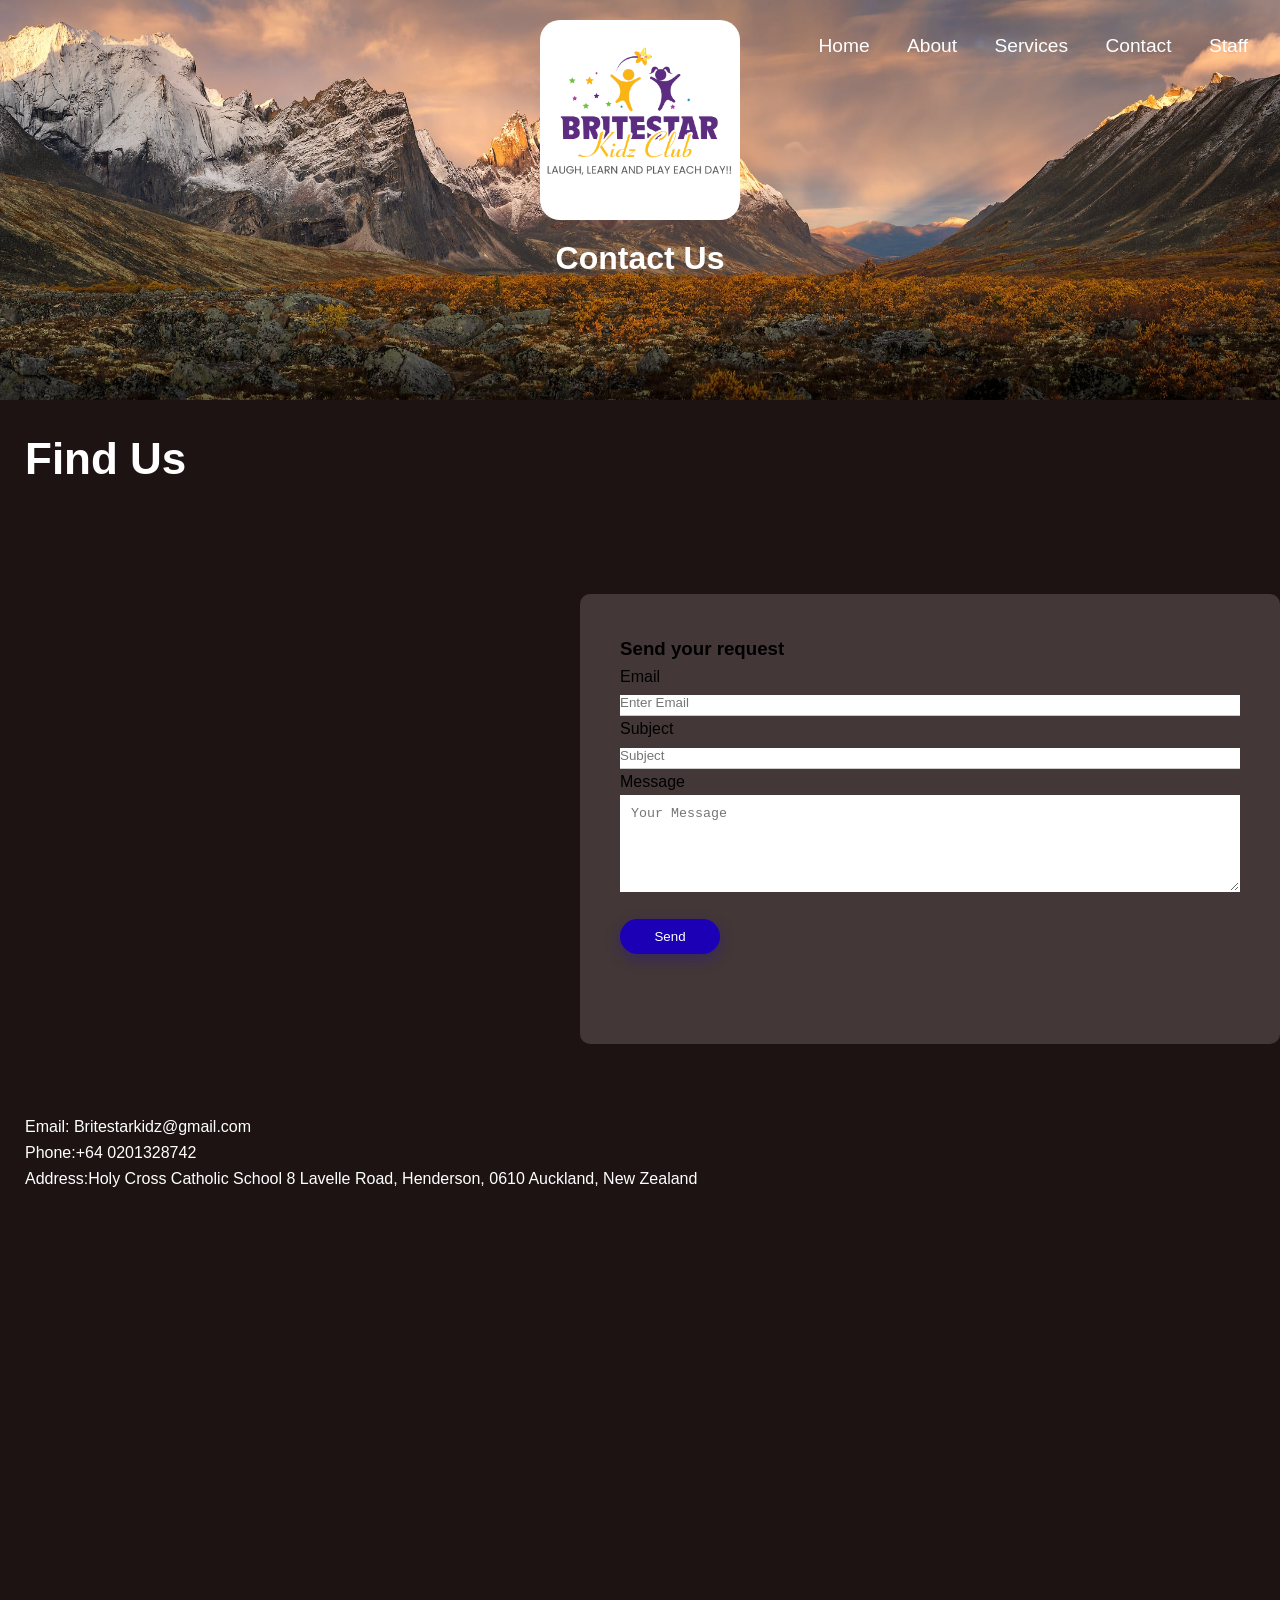
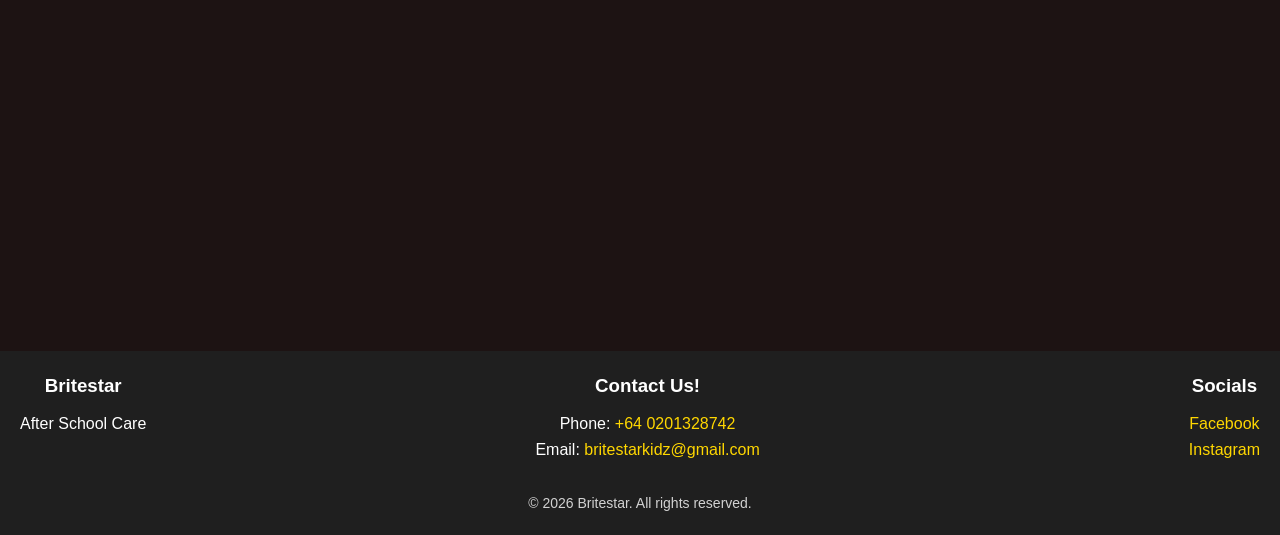
==== Contact.html @ 0b2d0203 "moved contact us H1 slightly down" ====
<!DOCTYPE html>
<html lang="en">
<head>
    <meta charset="UTF-8">
    <meta name="viewport" content="width=device-width, initial-scale=1.0">
    <title>Britestar  Contact</title>
    <link rel="stylesheet" href="style.css"> 



    <style>
        * {
            margin: 0;
            padding: 0;
            box-sizing: border-box;
        }

        body {
            background-color: #1d1313;
            font-family: Arial, sans-serif;
            line-height: 1.6;
        }

        
        .top-banner {
            position: absolute;
            top: 0;
            left: 50%;
            transform: translateX(-50%);
            width: 100%;
            height: 400px;
            z-index: -1;
        }
        
        header {
            color: white;
            padding: 1rem 2rem;
            display: flex;
            justify-content: space-between;
            align-items: center;
        }

        nav a {
            color: white;
            text-decoration: none;
            margin-left: 2rem;
        }

        nav a:hover {
            color: #ffd700;
        }

    
        /*contact us box*/
        .contact-page {
            padding: 80px 10%;
            color: white;
        }

        .contact-container {
            display: flex;
            justify-content: right;
            align-items: flex-start;
            gap: 60px;
        }

        .contact-box {

            background: #443737;
            padding: 40px;
            border-radius: 10px;
            width: 700px;
            position: relative;
            z-index: 5;
            height: 450px;
        }
        input{
            width: 100%;
            border: none;
            border-bottom: 1px solid #ccc;
            padding-bottom: 5px;
        }
        
        textarea{
        width: 100%;
        border: 1px solid #ffffff;
        outline: none;
        padding: 10px;
        box-sizing: border-box;
        }
        button{
        background: #1c00b5;
        width: 100px;
        border: none;
        outline: none;
        color: #fff;
        height: 35px;
        border-radius: 30px;
        margin-top: 20px;
        box-shadow: 0px 5px 15px 0px rgba(28,0,181,0.3);
        }

        .input-row{

        justify-content: space-between;
        margin-bottom: 20px;
        }
        .input-row .input-group{
        flex-basis: 45%;

        }
        h1{
            margin-bottom: 320px;
        }

        .contact-info{
            margin-top: -550px;
            color: #fff;
            margin-left: 25px;
        }
@media (max-width: 768px) {
    .contact-container {
        flex-direction: column;
        align-items: center;
        gap: 30px;
    }

    .contact-box {
        bottom: 50px;
        width: 90%;
        max-width: 400px;
        height: auto;
        padding: 20px;
    }

    .Find-Us iframe {
        width: 90%;
        height: 300px;
        display: block;
        margin: 0 auto;
    }

    .contact-info {
        margin-top: 20px;
        margin-left: 20px;
        margin-right: 20px;
    }

    h1 {
        margin-bottom: 60px;
        text-align: center;
        font-size: 40px;
    }

    nav {
        display: flex;
        flex-wrap: wrap;
        justify-content: center;
        gap: 10px;
    }

    nav a {
        margin-left: 0;
    }

    .top-image {
        width: 140px;
    }

    .contact-page {
        padding: 40px 20px;
    }
}


    </style>
</head>

<body>



<header>
        <img src="epic-mountain-mural-wallpaper-photo-l.png" alt="Website banner image" class="top-banner">

        <div class="logo-box">
 <a href="index.html">
        <img src="birght star (2).png" alt="britestarlogo" class="top-image">
      </div>
        </a>

        <style>
            .top-image {
            position: absolute;
            top: 20px;
            left: 50%;
            transform: translateX(-50%);
            width: 200px;
            height: auto;
        }
        </style>

        <nav class="navContactService">
            <a href="index.html">Home</a>
            <a href="index.html#about">About</a>
            <a href="Services.html">Services</a>
            <a href="Contact.html">Contact</a>
            <a href="staff.html">Staff</a>
        </nav>

        
    </header>

    <div class="contact-page">

    <h1>Contact Us</h1>
    
    </div>

    <div class="contact-container">


        <div class="contact-box">
            <h3>Send your request</h3>
            <form action="https://formspree.io/f/xkovlnnp" method="POST">

                <label>Email</label>
                <input type="email" name="email" placeholder="Enter Email" required>

                <label>Subject</label>
                <input type="text" name="subject" placeholder="Subject" required>

                <label>Message</label>
                <textarea name="message" rows="5" placeholder="Your Message" required></textarea>

                <button type="submit">Send</button>
                <input type="hidden" name="_next" value="https://yoursite.com/thankyou.html">

            </form>
        </div>

    </div>
    </div>



</html>


<main>
    <div class="Find-Us">

<h1>Find Us</h1>
<iframe 
        src="https://www.google.com/maps/d/u/0/embed?mid=17HtssL-H8oHuExB5t6m7CvY-0NHnSOU&ehbc=2E312F&noprof=1"
        width="740" 
        height="550"
        style="border:0; border-radius: 12px;">
    </iframe>
    
    </div>
    
    <div class="contact-info">
        <p>Email: Britestarkidz@gmail.com</p>
        <p>Phone:+64 0201328742</p>
        <p>Address:Holy Cross Catholic School 8 Lavelle Road, Henderson, 0610 Auckland, New Zealand </p>
    </div>

    
    
</main>

<footer class="site-footer">
  <div class="footer-inner">
    <div class="footer-block">
      <h3>Britestar</h3>
      <p>After School Care</p>
    </div>

    <div class="footer-block">
      <h3>Contact Us!</h3>
      <p>Phone: <a href="tel:+64210000000">+64 0201328742</a></p>
      <p>Email: <a href="mailto:britestarkidz@gmail.com">britestarkidz@gmail.com</a></p>
    </div>

    <div class="footer-block">
      <h3>Socials</h3>
      <a href="https://facebook.com" target="_blank">Facebook</a><br>
      <a href="https://www.instagram.com/instagram/" target="_blank">Instagram</a>
    </div>
  </div>

  <p class="footer-bottom">© 2026 Britestar. All rights reserved.</p>
</footer>

</body>
---- style.css ----
.cta {
  text-align: center;   
  margin: 30px 0;
}




.btn {
  display: inline-block; 
  position: relative;
  top: -90px;
  padding: 10px 20px;
  background-color: #9800f0;
  color: #fff;
  text-decoration: none;
  border-radius: 4px;
}

.btn:hover {
  background-color: #179bd8;
  cursor: pointer;
}

.about-panel {
  background: #443737;
  border-radius: 18px;
  padding: 70px 60px;
  margin: 60px auto;
}

.about-inner {
  max-width: 1100px;
  margin: 0 auto;
  display: grid;
  grid-template-columns: 1fr 1.2fr;
  gap: 60px;
  align-items: start;
}

.about-left h2 {
  color: #ffffff;
  font-size: 44px;
  margin-bottom: 25px;
}

.about-lead {
  color: #ffffff;
  font-size: 22px;
  font-weight: 700;
  line-height: 1.5;
  margin-bottom: 22px;
}

.about-right p {
  color: #e6e6e6;
  font-size: 18px;
  line-height: 1.8;
  margin-bottom: 22px;
}


@media (max-width: 900px) {
  .about-panel {
    padding: 40px 22px;
  }

  .about-inner {
    grid-template-columns: 1fr;
    gap: 25px;
  }

  .about-left h2 {
    font-size: 34px;
  }

  .about-lead {
    font-size: 18px;
  }
}


.footer {
     display: inline-block; 
  position: relative;
  top: 1800px;
}

.testimonial-section {
  padding: 90px 20px 60px;;
}

.testimonial-wrap {
  max-width: 1200px;
  margin: 0 auto;
  position: relative;
  min-height: 420px; 
}

.testimonial-card {
  width: 65%;
  background: #1f1f1f;
  color: #ffffff;
  padding: 50px 60px;
  border-radius: 18px;
  box-shadow: 0 12px 30px rgba(255, 255, 255, 0.1);
}

.testimonial-card .quote {
  font-size: 18px;
  line-height: 1.8;
  text-align: center;
}

.quote-name {
  margin-top: 22px;
  text-align: center;
  font-weight: bold;
}

.quote-source {
  margin-top: 6px;
  text-align: center;
  opacity: 0.8;
  font-style: italic;
}

.testimonial-image {
  position: absolute;
  right: 0;
  top: 50%;
  transform: translateY(-50%);
  width: 36%;
  border-radius: 18px;
  overflow: hidden;
  box-shadow: 0 12px 30px rgba(0,0,0,0.25);
}

.testimonial-image img {
  width: 100%;
  height: 280px;
  object-fit: cover;
  object-position: center;
  display: block;
}


@media (max-width: 900px) {
  .testimonial-wrap {
    min-height: auto;
  }

  .testimonial-card {
    width: 100%;
    padding: 30px 22px;
  }

  .testimonial-image {
    position: static;
    transform: none;
    width: 100%;
    margin-top: 18px;
  }

  .testimonial-image img {
    height: 240px;
  }
}

.Reviews {
  color: #ffffff;
  font-size: 22px;
  margin-top: 10px; 
  top: 100px;
  position: relative;
  margin-bottom: 10px; 
  text-align: center; 
}



.site-footer {
  background: #1f1f1f;
  color: #fff;
  padding: 20px 20px;
  margin-top: 60px; 
  text-align: center;
  top : 700px;
  position: relative;
}

.footer-inner {
  max-width: 1700px;
  margin: 0 auto;
  display: flex;
  gap: 40px;
  justify-content: space-between;
  flex-wrap: wrap; 
  text-align: center;
}

.footer-block h3 {
  margin-bottom: 10px;
}

.site-footer a {
  color: #ffd700;
  text-decoration: none;
}

.site-footer a:hover {
  text-decoration: underline;
}

.footer-bottom {
  text-align: center;
  margin-top: 30px;
  opacity: 0.8;
  font-size: 14px;
}

.footer-block:nth-child(2) {
  margin-left: -40px; 
}


.Services-panel {
  background: #443737;
  border-radius: 40px;
  padding: 70px 60px;
  margin: 60px auto;
  height: 500px;
  top: 200px;
  min-height: 400px;
  position: relative;
  text-align: center; 
}

.Services {
  color: #ffffff;
  font-size: 22px;
  margin-top: 0; 
  margin-bottom: 20px; 
  position: static; 
}

.Services text
  {
    font-size: 18px;
    color: #fff;
    line-height: 1.8;
    text-align: center;
  }

.space-for-contact {
  height: 500px; 
}

.contact-page {
  color: #ffffff;
  top : 90px;
  position: relative;
  text-align: center;
}


nav {
    top: -20px;
    position: relative;
    font-size: larger;
}

.navContactService {
    top: 15px;
    position: relative;
    font-size: larger;
}

.Find-Us {
    color: #ffffff;
    font-size: 22px;
    text-align: left;
    position: relative;
    top: -600px;
    margin-left: 25px; 
}

.Find-Us h1 {
    margin-bottom: 10px; 
    text-align: left;
    margin-top: -20px;  
}

.services-button {
    text-align: center;
    margin-top: 50px;
    top : 160px;
    position: relative;
}

.services-text-box {
    background: #443737;
    border-radius: 40px;
    padding: 50px 50px;
    width: 65%;
    color: #ffffff;
    font-size: 22px;
    margin: 60px auto;
    height: 350px;
    bottom: 490px;
    right: 250px;
    min-height: 450px;
    position: relative;
    text-align: center; 
}

.services-text-box2 {
    background: #443737;
    border-radius: 40px;
    padding: 50px 50px;
    width: 65%;
    color: #ffffff;
    font-size: 22px;
    margin: 60px auto;
    height: 350px;
    bottom: 350px;
    left: 250px;
    min-height: 550px;
    position: relative;
    text-align: center; 
}

.services-text-box3 {
    background: #443737;
    border-radius: 40px;
    padding: 50px 50px;
    width: 65%;
    color: #ffffff;
    font-size: 22px;
    margin: 60px auto;
    height: 350px;
    bottom: 250px;
    right: 250px;
    min-height: 50px;
    position: relative;
    text-align: center; 
}

.contacthead
{
    top: 200px;
    position: relative;
    text-align: center;
    color: #ffffff;
}

.top-banner
{
    
}

.logo-box {
  position: absolute;
  top: 20px;         
  left: 50%;
  transform: translateX(-50%);
  background-color: rgb(255, 255, 255);
  padding: 100px;
  border-radius: 20px;
  z-index: 1;        
}




.premium-carousel {
  position: relative;
  width: 100%;
  max-width: 1100px;
  height: 420px;
  margin: 0 auto;
  overflow: hidden;
  border-radius: 18px;
  background: #000;
}

.carousel-slide {
  position: absolute;
  inset: 0;
  opacity: 0;
  transition: opacity 0.9s ease-in-out;
}

.carousel-slide.active {
  opacity: 1;
  z-index: 1;
}

.carousel-slide img {
  width: 100%;
  height: 100%;
  object-fit: cover;
}

.carousel-btn {
  position: absolute;
  top: 50%;
  transform: translateY(-50%);
  z-index: 3;
  border: none;
  background: rgba(0, 0, 0, 0.45);
  color: white;
  font-size: 32px;
  width: 48px;
  height: 48px;
  border-radius: 50%;
  cursor: pointer;
}

.carousel-btn:hover {
  background: rgba(0, 0, 0, 0.75);
}

.carousel-btn.prev {
  left: 18px;
}

.carousel-btn.next {
  right: 18px;
}

.carousel-dots {
  position: absolute;
  bottom: 18px;
  left: 50%;
  transform: translateX(-50%);
  z-index: 3;
  display: flex;
  gap: 10px;
}

.dot {
  width: 12px;
  height: 12px;
  background: rgba(255, 255, 255, 0.55);
  border-radius: 50%;
  cursor: pointer;
}

.dot.active {
  background: white;
}

/* Mobile */
@media (max-width: 768px) {
  .premium-carousel {
    height: 260px;
    border-radius: 0;
  }

  .carousel-btn {
    width: 38px;
    height: 38px;
    font-size: 24px;
  }

  .carousel-btn.prev {
    left: 10px;
  }

  .carousel-btn.next {
    right: 10px;
  }
}


/* =========================================================
   Mobile-friendly overrides (keeps desktop layout the same)
   ========================================================= */
@media (max-width: 768px) {

 
  html, body {
    width: 100%;
    overflow-x: hidden;
  }

 
  img {
    max-width: 100%;
    height: auto;
  }

  
  header {
    padding: 0.75rem 1rem !important;
    flex-direction: column !important;
    align-items: center !important;
    gap: 10px !important;
  }

  
  .top-banner {
    position: absolute !important;
    top: 0 !important;
    left: 50% !important;
    transform: translateX(-50%) !important;
    width: 100% !important;
    height: 240px !important;
    object-fit: cover !important;
    z-index: -1 !important;
  }

 
  .top-image {
    position: static !important;
    width: 150px !important;
    height: auto !important;
    margin: 6px auto 0 !important;
    display: block !important;
  }

  
  nav {
    position: static !important;
    top: auto !important;
    width: 100% !important;
    display: flex !important;
    flex-wrap: wrap !important;
    justify-content: center !important;
    gap: 16px !important;
    font-size: 16px !important;
    margin: 6px 0 0 !important;
    padding: 0 14px !important;
  }

  nav a {
    margin-left: 0 !important;
    padding: 0 !important;
    border: 0 !important;
    border-radius: 0 !important;
    background: transparent !important;
    text-decoration: none !important;
  }


  .hero {
    padding: 4rem 1rem !important;
  }

 

  
  .Find-Us {
    bottom: 0 !important;
    top: 0 !important;
    padding: 0 16px;
    text-align: left !important;
  }

  .Find-Us iframe {
    width: 100% !important;
    max-width: 740px;
    height: 320px !important;
    display: block;
  }

  .footer,
  .site-footer {
    position: static !important;
    top: auto !important;
  }

  .footer-inner {
    flex-direction: column !important;
    align-items: center !important;
    gap: 18px !important;
    text-align: center !important;
  }

  .footer-block {
    width: 100% !important;
    max-width: 520px;
  }

  .footer-block:nth-child(2) {
    margin-left: 0 !important;
  }


  .btn {
    top: 0 !important;
  }

  .services-button {
    top: 0 !important;
  }
}

@media (max-width: 480px) {
  .about-left h2 { font-size: 30px !important; }
  .about-lead { font-size: 16px !important; }

  .testimonial-section { padding: 60px 14px 40px !important; }
  .testimonial-card { padding: 26px 16px !important; }

  .Find-Us iframe { height: 260px !important; }
}
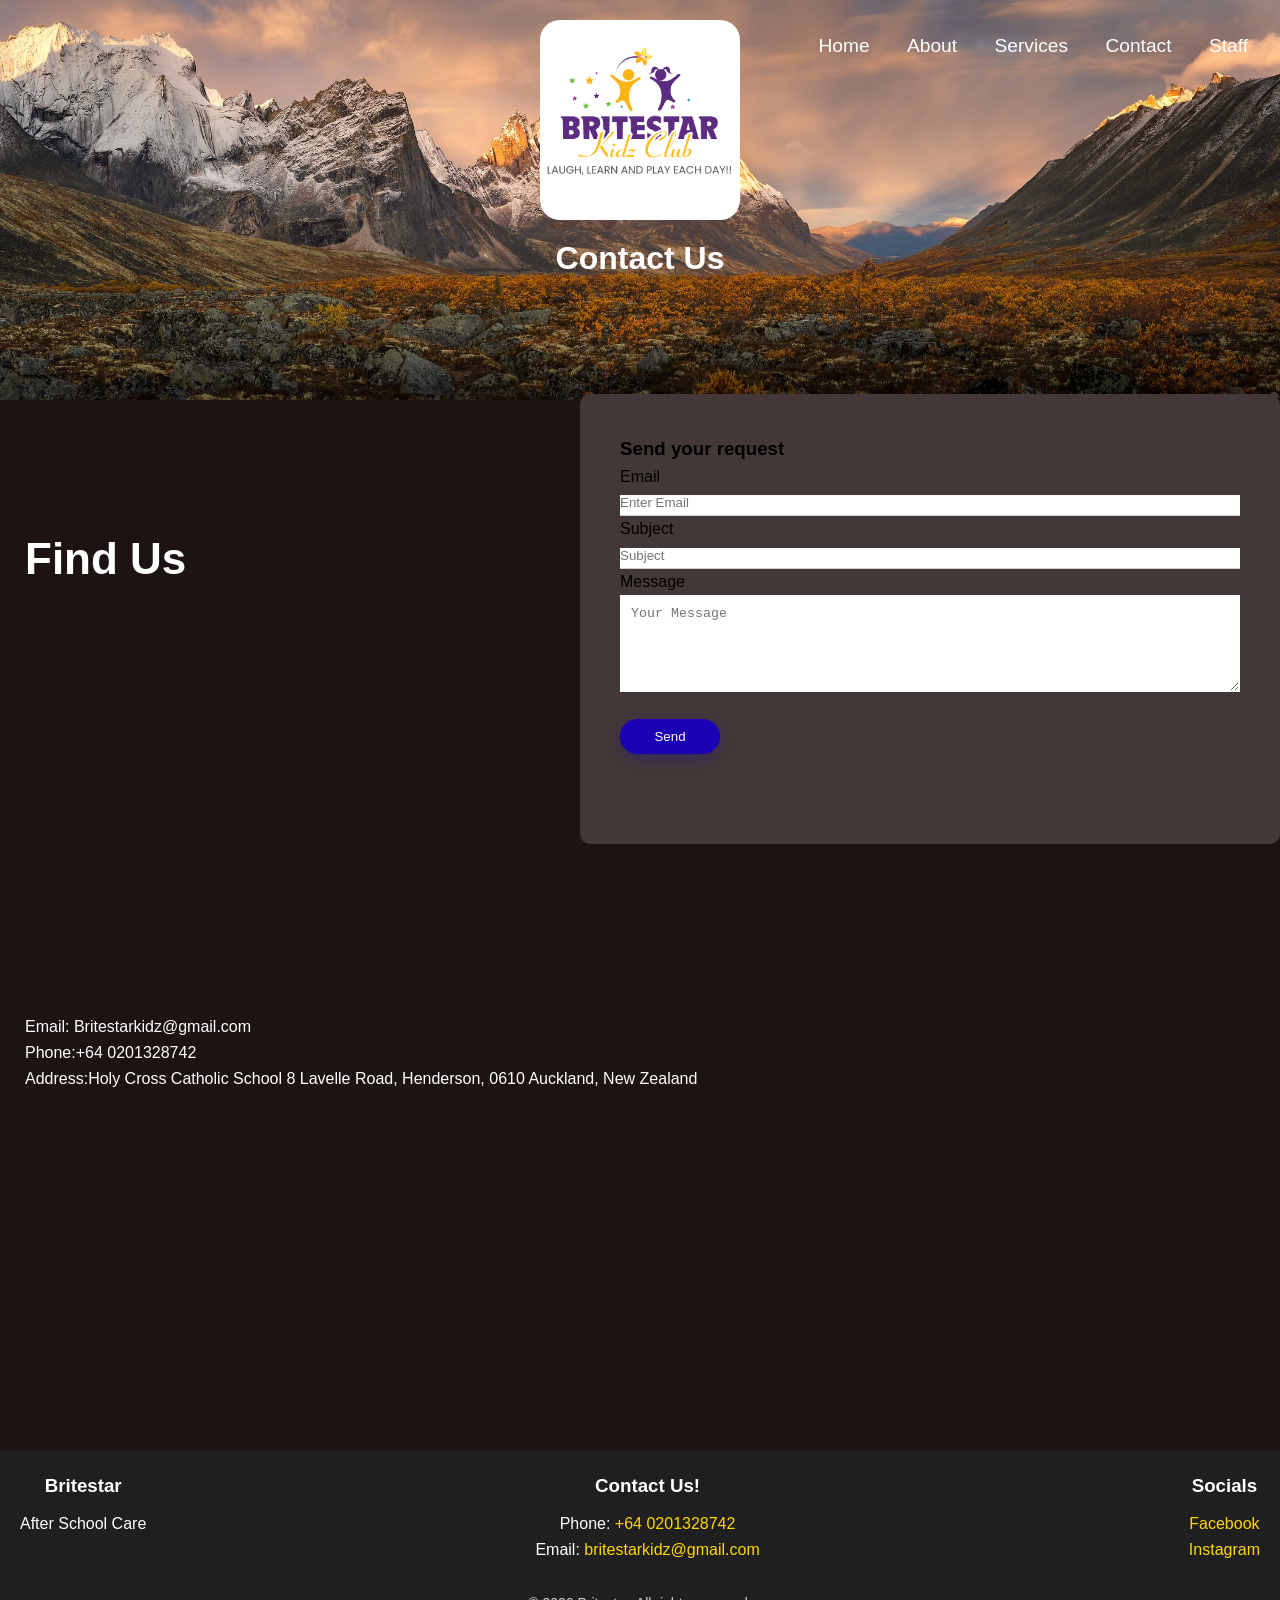
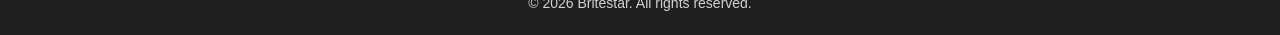
==== commit dc4070de: "ITS WORKING I THINK IDEC, ITS SOMEHWAT FUNCTIONAL IDEKAKDJ DPOJ PJIfoikdxzujhlikujfsdhiku" ====
--- a/Contact.html
+++ b/Contact.html
@@ -176,7 +176,8 @@
     </style>
 </head>
 
-<body>
+<body class="contact-page-body">
+
 
 
 
--- a/style.css
+++ b/style.css
@@ -607,3 +607,85 @@
   .Find-Us iframe { height: 260px !important; }
 }
 
+/* ============================
+   CONTACT PAGE SHORTENING FIX
+   ============================ */
+
+/* Reduce giant gap under Contact Us */
+.contact-page h1 {
+  margin-bottom: 120px !important; /* was 320px */
+}
+
+/* Reduce how far contact info is pulled upward */
+.contact-info {
+  margin-top: -250px !important; /* was -550px */
+}
+
+/* Reduce map height */
+.Find-Us iframe {
+  height: 350px !important; /* was 550px */
+}
+
+/* Reduce Find-Us upward pull */
+.Find-Us {
+  top: -300px !important; /* was -600px */
+}
+
+/* Reduce footer downward push */
+.site-footer1 {
+  top: 300px !important; /* was 700px */
+}
+
+
+/* ============================
+   CONTACT PAGE SHORTENING FIX
+   ============================ */
+
+.contact-page-body .contact-page h1 {
+  margin-bottom: 120px !important;
+}
+
+.contact-page-body .contact-info {
+  margin-top: -250px !important;
+}
+
+.contact-page-body .Find-Us iframe {
+  height: 350px !important;
+}
+
+.contact-page-body .Find-Us {
+  top: -300px !important;
+}
+
+.contact-page-body .site-footer {
+  top: 300px !important;
+}
+
+
+/* ============================
+   SERVICES PAGE SHORTENING FIX
+   ============================ */
+
+.services-page-body .space-for-contact {
+  height: 200px !important;
+}
+
+.services-page-body .services-text-box {
+  bottom: 60px !important;
+  height: 280px !important;
+}
+
+.services-page-body .services-text-box2 {
+  bottom: 75px !important;
+  height: 300px !important;
+}
+
+.services-page-body .services-text-box3 {
+  bottom: 85px !important;
+  height: 360px !important;
+}
+
+.services-page-body .Services-panel {
+  top: 80px !important;
+  height: 380px !important;
+}
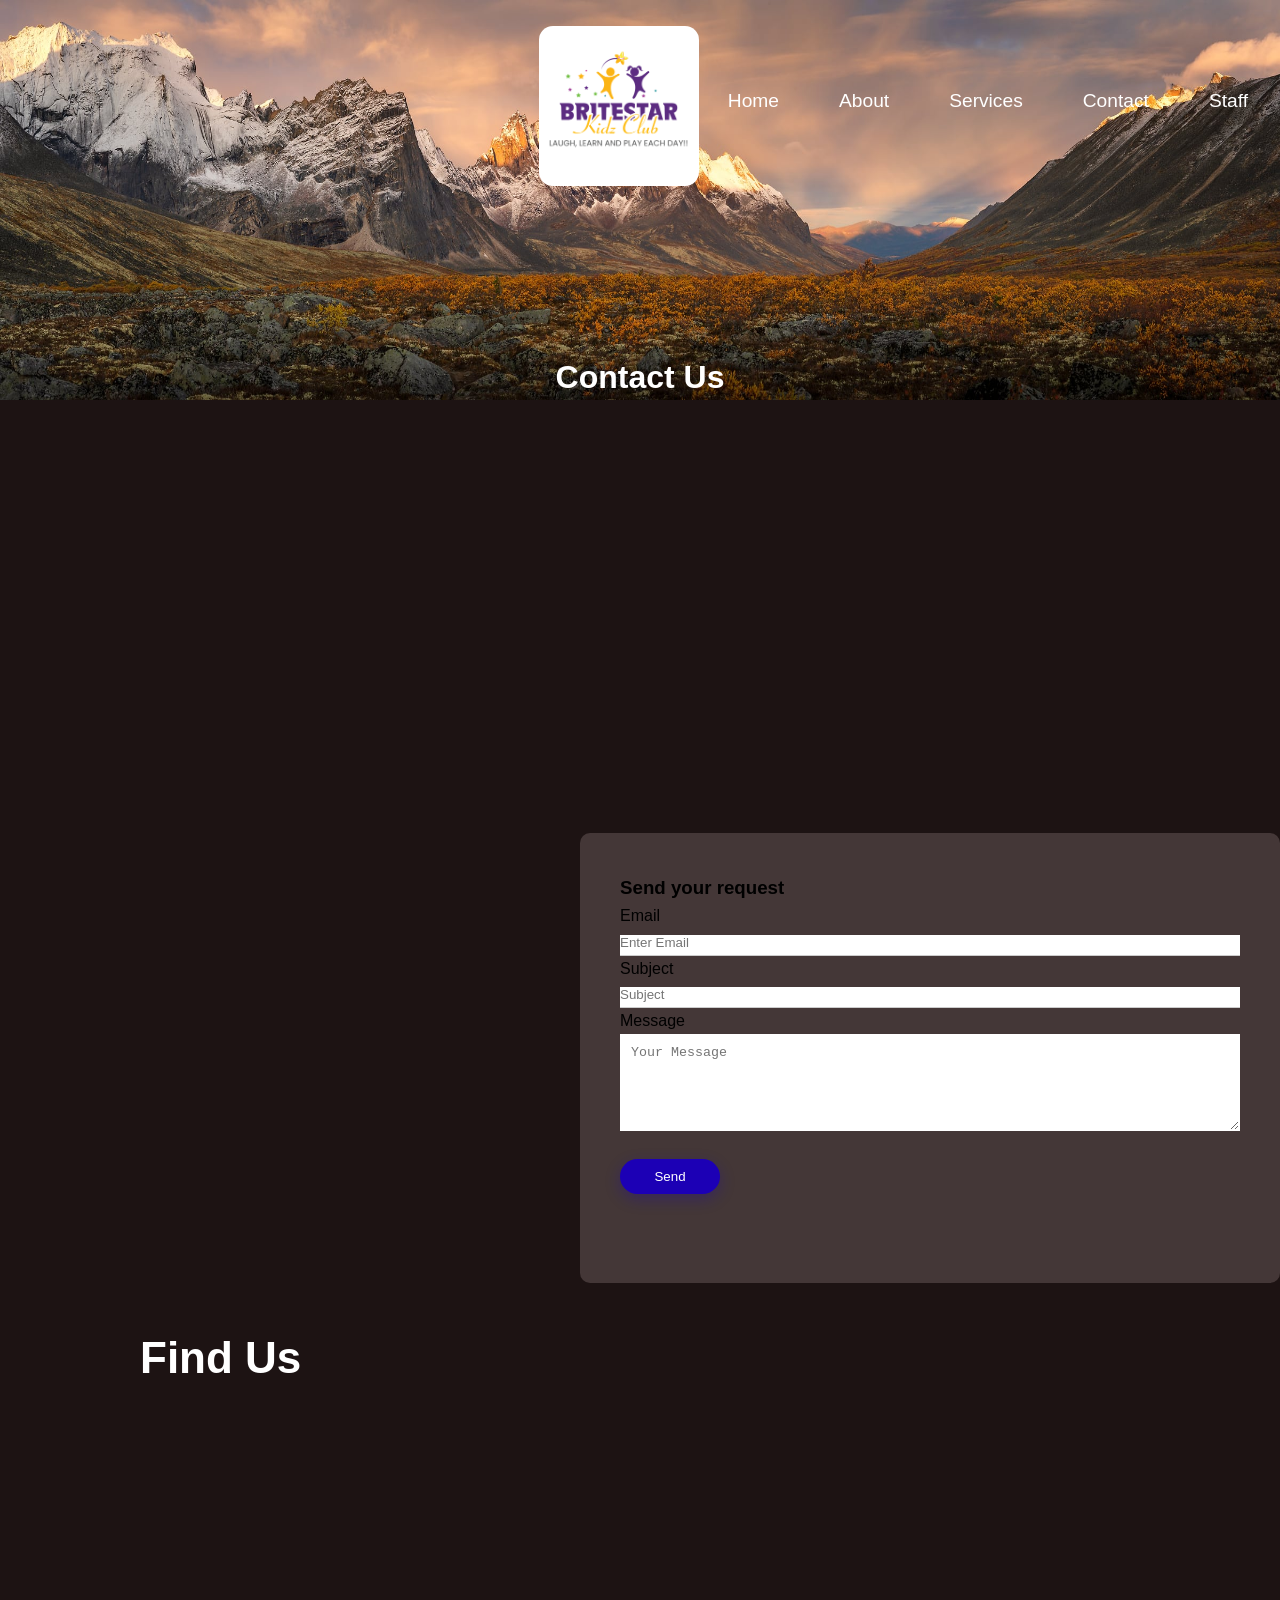
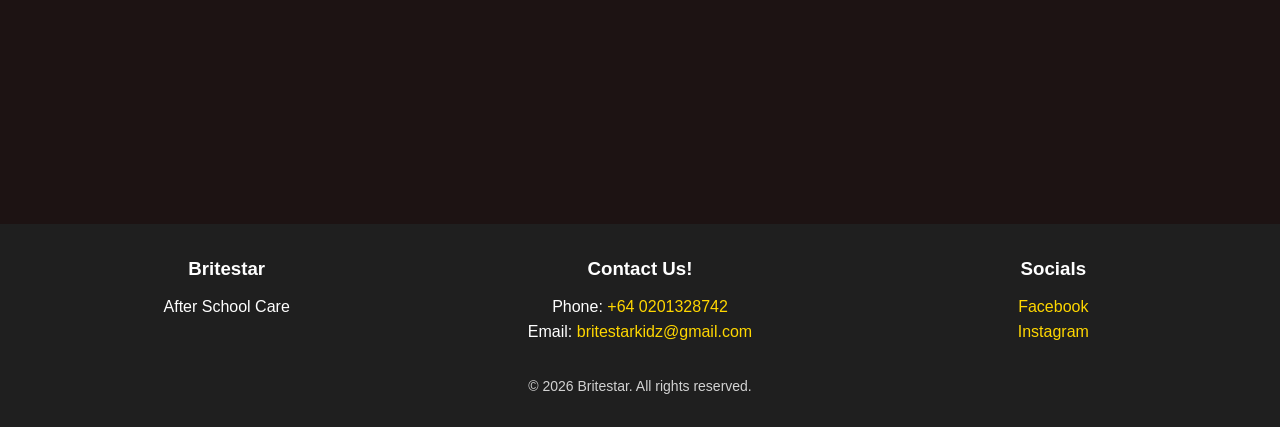
==== commit e323ed07: "Site is almost done" ====
--- a/Contact.html
+++ b/Contact.html
@@ -261,11 +261,7 @@
     
     </div>
     
-    <div class="contact-info">
-        <p>Email: Britestarkidz@gmail.com</p>
-        <p>Phone:+64 0201328742</p>
-        <p>Address:Holy Cross Catholic School 8 Lavelle Road, Henderson, 0610 Auckland, New Zealand </p>
-    </div>
+    
 
     
     
--- a/style.css
+++ b/style.css
@@ -1,32 +1,106 @@
+/* =========================================================
+   DESKTOP CSS
+   Edit this section freely for desktop
+   ========================================================= */
+
+/* ---------- Global fixes ---------- */
+html,
+body {
+  width: 100%;
+  overflow-x: hidden;
+}
+
+img {
+  max-width: 100%;
+  height: auto;
+}
+
+/* ---------- Header / Nav ---------- */
+header {
+  position: relative;
+  padding: 20px;
+}
+
+.logo-box {
+  background-color: white;
+  padding: 80px;
+  border-radius: 14px;
+  display: block;
+  width: fit-content;
+  margin: 10px auto;
+  position: relative;
+  left: 255px;
+  
+}
+
+.logo-box img,
+.top-image {
+  width: 150px;
+  height: auto;
+  display: block;
+  margin: 0 auto;
+}
+
+nav,
+.navContactService {
+  position: static;
+  display: flex;
+  justify-content: center;
+  align-items: center;
+  gap: 28px;
+  flex-wrap: wrap;
+  font-size: larger;
+  margin: 15px 0 25px;
+}
+
+nav a,
+.navContactService a {
+  color: white;
+  text-decoration: none;
+}
+
+nav a:hover,
+.navContactService a:hover {
+  color: #fbff00;
+}
+
+/* ---------- Buttons ---------- */
 .cta {
-  text-align: center;   
+  text-align: center;
   margin: 30px 0;
 }
 
-
-
-
-.btn {
-  display: inline-block; 
-  position: relative;
-  top: -90px;
-  padding: 10px 20px;
+.btn,
+.services-button a {
+  display: inline-block;
+  padding: 12px 24px;
   background-color: #9800f0;
   color: #fff;
   text-decoration: none;
-  border-radius: 4px;
-}
-
-.btn:hover {
+  border-radius: 6px;
+}
+
+.btn:hover,
+.services-button a:hover {
   background-color: #179bd8;
   cursor: pointer;
 }
 
+.services-button {
+  text-align: center;
+  margin: 40px 0;
+}
+
+/* ---------- About section ---------- */
 .about-panel {
   background: #443737;
   border-radius: 18px;
   padding: 70px 60px;
   margin: 60px auto;
+  width: 90%;
+  max-width: 1200px;
+  position: relative;
+  bottom: 120px;
 }
 
 .about-inner {
@@ -59,42 +133,127 @@
   margin-bottom: 22px;
 }
 
-
-@media (max-width: 900px) {
-  .about-panel {
-    padding: 40px 22px;
-  }
-
-  .about-inner {
-    grid-template-columns: 1fr;
-    gap: 25px;
-  }
-
-  .about-left h2 {
-    font-size: 34px;
-  }
-
-  .about-lead {
-    font-size: 18px;
-  }
-}
-
-
-.footer {
-     display: inline-block; 
-  position: relative;
-  top: 1800px;
+/* ---------- Home services panel ---------- */
+.Services-panel {
+  background: #443737;
+  border-radius: 40px;
+  padding: 70px 60px;
+  margin: 60px auto;
+  width: 90%;
+  max-width: 1000px;
+  min-height: 350px;
+  text-align: center;
+}
+
+.Services {
+  color: #ffffff;
+  font-size: 22px;
+  margin-bottom: 20px;
+}
+
+/* ---------- Services page boxes ---------- */
+
+
+.services-text-box {
+    background: #443737;
+  border-radius: 40px;
+  padding: 50px;
+  width: 75%;
+  max-width: 950px;
+  color: #ffffff;
+  font-size: 22px;
+  line-height: 1.6;
+  margin: 60px auto;
+  text-align: center;
+  right: 400px;
+  top : 25px;
+  position: relative;
+}
+
+.services-text-box2 {
+    background: #443737;
+  border-radius: 40px;
+  padding: 50px;
+  width: 75%;
+  max-width: 950px;
+  color: #ffffff;
+  font-size: 22px;
+  line-height: 1.6;
+  margin: 60px auto;
+  text-align: center;
+  left: 400px;
+  top : 25px;
+  position: relative;
+}
+
+.services-text-box3 {
+    background: #443737;
+  border-radius: 40px;
+  padding: 50px;
+  width: 75%;
+  max-width: 950px;
+  color: #ffffff;
+  font-size: 22px;
+  line-height: 1.6;
+  margin: 60px auto;
+  text-align: center;
+ right: 400px;  
+  top : 25px;
+  position: relative;
+}
+
+
+
+/* ---------- Contact page ---------- */
+.contact-page,
+.contacthead {
+  color: #ffffff;
+  text-align: center;
+  margin: 60px 0 30px;
+}
+
+.space-for-contact {
+  height: auto;
+}
+
+.Find-Us {
+  color: #ffffff;
+  font-size: 22px;
+  text-align: left;
+  width: 90%;
+  max-width: 1000px;
+  margin: 40px auto;
+}
+
+.Find-Us h1 {
+  margin-bottom: 20px;
+  text-align: left;
+}
+
+.Find-Us iframe {
+  width: 100%;
+  height: 350px;
+  border-radius: 12px;
+  display: block;
+}
+
+/* ---------- Testimonials ---------- */
+.Reviews {
+  color: #ffffff;
+  font-size: 22px;
+  margin: 60px 0 20px;
+  text-align: center;
 }
 
 .testimonial-section {
-  padding: 90px 20px 60px;;
+  padding: 90px 20px 60px;
 }
 
 .testimonial-wrap {
   max-width: 1200px;
   margin: 0 auto;
   position: relative;
-  min-height: 420px; 
+  min-height: 420px;
 }
 
 .testimonial-card {
@@ -104,6 +263,8 @@
   padding: 50px 60px;
   border-radius: 18px;
   box-shadow: 0 12px 30px rgba(255, 255, 255, 0.1);
+  position: relative;
+  bottom: 100px;
 }
 
 .testimonial-card .quote {
@@ -128,7 +289,7 @@
 .testimonial-image {
   position: absolute;
   right: 0;
-  top: 50%;
+  top: 30%;
   transform: translateY(-50%);
   width: 36%;
   border-radius: 18px;
@@ -144,241 +305,13 @@
   display: block;
 }
 
-
-@media (max-width: 900px) {
-  .testimonial-wrap {
-    min-height: auto;
-  }
-
-  .testimonial-card {
-    width: 100%;
-    padding: 30px 22px;
-  }
-
-  .testimonial-image {
-    position: static;
-    transform: none;
-    width: 100%;
-    margin-top: 18px;
-  }
-
-  .testimonial-image img {
-    height: 240px;
-  }
-}
-
-.Reviews {
-  color: #ffffff;
-  font-size: 22px;
-  margin-top: 10px; 
-  top: 100px;
-  position: relative;
-  margin-bottom: 10px; 
-  text-align: center; 
-}
-
-
-
-.site-footer {
-  background: #1f1f1f;
-  color: #fff;
-  padding: 20px 20px;
-  margin-top: 60px; 
-  text-align: center;
-  top : 700px;
-  position: relative;
-}
-
-.footer-inner {
-  max-width: 1700px;
-  margin: 0 auto;
-  display: flex;
-  gap: 40px;
-  justify-content: space-between;
-  flex-wrap: wrap; 
-  text-align: center;
-}
-
-.footer-block h3 {
-  margin-bottom: 10px;
-}
-
-.site-footer a {
-  color: #ffd700;
-  text-decoration: none;
-}
-
-.site-footer a:hover {
-  text-decoration: underline;
-}
-
-.footer-bottom {
-  text-align: center;
-  margin-top: 30px;
-  opacity: 0.8;
-  font-size: 14px;
-}
-
-.footer-block:nth-child(2) {
-  margin-left: -40px; 
-}
-
-
-.Services-panel {
-  background: #443737;
-  border-radius: 40px;
-  padding: 70px 60px;
-  margin: 60px auto;
-  height: 500px;
-  top: 200px;
-  min-height: 400px;
-  position: relative;
-  text-align: center; 
-}
-
-.Services {
-  color: #ffffff;
-  font-size: 22px;
-  margin-top: 0; 
-  margin-bottom: 20px; 
-  position: static; 
-}
-
-.Services text
-  {
-    font-size: 18px;
-    color: #fff;
-    line-height: 1.8;
-    text-align: center;
-  }
-
-.space-for-contact {
-  height: 500px; 
-}
-
-.contact-page {
-  color: #ffffff;
-  top : 90px;
-  position: relative;
-  text-align: center;
-}
-
-
-nav {
-    top: -20px;
-    position: relative;
-    font-size: larger;
-}
-
-.navContactService {
-    top: 15px;
-    position: relative;
-    font-size: larger;
-}
-
-.Find-Us {
-    color: #ffffff;
-    font-size: 22px;
-    text-align: left;
-    position: relative;
-    top: -600px;
-    margin-left: 25px; 
-}
-
-.Find-Us h1 {
-    margin-bottom: 10px; 
-    text-align: left;
-    margin-top: -20px;  
-}
-
-.services-button {
-    text-align: center;
-    margin-top: 50px;
-    top : 160px;
-    position: relative;
-}
-
-.services-text-box {
-    background: #443737;
-    border-radius: 40px;
-    padding: 50px 50px;
-    width: 65%;
-    color: #ffffff;
-    font-size: 22px;
-    margin: 60px auto;
-    height: 350px;
-    bottom: 490px;
-    right: 250px;
-    min-height: 450px;
-    position: relative;
-    text-align: center; 
-}
-
-.services-text-box2 {
-    background: #443737;
-    border-radius: 40px;
-    padding: 50px 50px;
-    width: 65%;
-    color: #ffffff;
-    font-size: 22px;
-    margin: 60px auto;
-    height: 350px;
-    bottom: 350px;
-    left: 250px;
-    min-height: 550px;
-    position: relative;
-    text-align: center; 
-}
-
-.services-text-box3 {
-    background: #443737;
-    border-radius: 40px;
-    padding: 50px 50px;
-    width: 65%;
-    color: #ffffff;
-    font-size: 22px;
-    margin: 60px auto;
-    height: 350px;
-    bottom: 250px;
-    right: 250px;
-    min-height: 50px;
-    position: relative;
-    text-align: center; 
-}
-
-.contacthead
-{
-    top: 200px;
-    position: relative;
-    text-align: center;
-    color: #ffffff;
-}
-
-.top-banner
-{
-    
-}
-
-.logo-box {
-  position: absolute;
-  top: 20px;         
-  left: 50%;
-  transform: translateX(-50%);
-  background-color: rgb(255, 255, 255);
-  padding: 100px;
-  border-radius: 20px;
-  z-index: 1;        
-}
-
-
-
-
+/* ---------- Carousel ---------- */
 .premium-carousel {
   position: relative;
   width: 100%;
   max-width: 1100px;
   height: 420px;
-  margin: 0 auto;
+  margin: 60px auto;
   overflow: hidden;
   border-radius: 18px;
   background: #000;
@@ -451,17 +384,175 @@
   background: white;
 }
 
-/* Mobile */
+/* ---------- Footer ---------- */
+.footer,
+.site-footer,
+.site-footer1 {
+  background: #1f1f1f;
+  color: #fff;
+  padding: 30px 20px;
+  margin-top: 60px;
+  text-align: center;
+}
+
+.footer-inner {
+  max-width: 1200px;
+  margin: 0 auto;
+  display: flex;
+  gap: 40px;
+  justify-content: space-between;
+  flex-wrap: wrap;
+  text-align: center;
+}
+
+.footer-block {
+  flex: 1;
+  min-width: 220px;
+}
+
+.footer-block h3 {
+  margin-bottom: 10px;
+}
+
+.site-footer a,
+.footer a {
+  color: #ffd700;
+  text-decoration: none;
+}
+
+.site-footer a:hover,
+.footer a:hover {
+  text-decoration: underline;
+}
+
+.footer-bottom {
+  text-align: center;
+  margin-top: 30px;
+  opacity: 0.8;
+  font-size: 14px;
+}
+
+
+/* =========================================================
+   MOBILE CSS
+   Only edit this section when changing mobile
+   ========================================================= */
+
 @media (max-width: 768px) {
+
+  header {
+    padding: 14px 16px;
+  }
+
+  .logo-box {
+    padding: 10px;
+    margin: 8px auto 12px;
+  }
+
+  .logo-box img,
+  .top-image {
+    width: 125px;
+  }
+
+  nav,
+  .navContactService {
+    gap: 14px;
+    font-size: 16px;
+    margin: 8px 0 18px;
+  }
+
+  nav a,
+  .navContactService a {
+    padding: 6px 8px;
+  }
+
+  .hero {
+    padding: 50px 20px;
+    text-align: center;
+  }
+
+  .about-panel,
+  .Services-panel,
+  .services-text-box,
+  .services-text-box2,
+  .services-text-box3 {
+    width: auto;
+    margin: 35px 12px;
+    padding: 32px 20px;
+    border-radius: 28px;
+    font-size: 17px;
+  }
+
+  .about-inner {
+    grid-template-columns: 1fr;
+    gap: 25px;
+  }
+
+  .about-left h2 {
+    font-size: 32px;
+  }
+
+  .about-lead,
+  .about-right p {
+    font-size: 16px;
+  }
+
+  .contact-page,
+  .contacthead {
+    margin: 35px 0 20px;
+    padding: 0 16px;
+  }
+
+  .Find-Us {
+    width: auto;
+    margin: 30px 16px;
+    font-size: 18px;
+  }
+
+  .Find-Us h1 {
+    font-size: 32px;
+  }
+
+  .Find-Us iframe {
+    height: 260px;
+  }
+
+  .testimonial-section {
+    padding: 40px 16px;
+  }
+
+  .testimonial-wrap {
+    min-height: auto;
+  }
+
+  .testimonial-card {
+    width: auto;
+    padding: 28px 20px;
+  }
+
+  .testimonial-image {
+    position: static;
+    transform: none;
+    width: 100%;
+    margin-top: 20px;
+  }
+
+  .testimonial-image img {
+    height: 230px;
+  }
+
   .premium-carousel {
-    height: 260px;
+    height: 250px;
+    width: 100%;
+    max-width: 100%;
+    margin: 35px auto;
     border-radius: 0;
   }
 
   .carousel-btn {
     width: 38px;
     height: 38px;
-    font-size: 24px;
+    font-size: 22px;
   }
 
   .carousel-btn.prev {
@@ -471,221 +562,58 @@
   .carousel-btn.next {
     right: 10px;
   }
-}
-
-
-/* =========================================================
-   Mobile-friendly overrides (keeps desktop layout the same)
-   ========================================================= */
-@media (max-width: 768px) {
-
- 
-  html, body {
+
+  .footer,
+  .site-footer,
+  .site-footer1 {
+    margin-top: 40px;
+    padding: 30px 16px;
+  }
+
+  .footer-inner {
+    flex-direction: column;
+    align-items: center;
+    gap: 22px;
+  }
+
+  .footer-block {
     width: 100%;
-    overflow-x: hidden;
-  }
-
- 
-  img {
-    max-width: 100%;
-    height: auto;
-  }
-
-  
-  header {
-    padding: 0.75rem 1rem !important;
-    flex-direction: column !important;
-    align-items: center !important;
-    gap: 10px !important;
-  }
-
-  
-  .top-banner {
-    position: absolute !important;
-    top: 0 !important;
-    left: 50% !important;
-    transform: translateX(-50%) !important;
-    width: 100% !important;
-    height: 240px !important;
-    object-fit: cover !important;
-    z-index: -1 !important;
-  }
-
- 
+    max-width: 420px;
+  }
+}
+
+
+@media (max-width: 480px) {
+
+  .logo-box img,
   .top-image {
-    position: static !important;
-    width: 150px !important;
-    height: auto !important;
-    margin: 6px auto 0 !important;
-    display: block !important;
-  }
-
-  
-  nav {
-    position: static !important;
-    top: auto !important;
-    width: 100% !important;
-    display: flex !important;
-    flex-wrap: wrap !important;
-    justify-content: center !important;
-    gap: 16px !important;
-    font-size: 16px !important;
-    margin: 6px 0 0 !important;
-    padding: 0 14px !important;
-  }
-
-  nav a {
-    margin-left: 0 !important;
-    padding: 0 !important;
-    border: 0 !important;
-    border-radius: 0 !important;
-    background: transparent !important;
-    text-decoration: none !important;
-  }
-
-
-  .hero {
-    padding: 4rem 1rem !important;
-  }
-
- 
-
-  
-  .Find-Us {
-    bottom: 0 !important;
-    top: 0 !important;
-    padding: 0 16px;
-    text-align: left !important;
+    width: 110px;
+  }
+
+  nav,
+  .navContactService {
+    gap: 10px;
+  }
+
+  .hero h1 {
+    font-size: 38px;
+  }
+
+  .about-panel,
+  .Services-panel,
+  .services-text-box,
+  .services-text-box2,
+  .services-text-box3 {
+    margin: 28px 10px;
+    padding: 28px 16px;
+    font-size: 16px;
+  }
+
+  .premium-carousel {
+    height: 220px;
   }
 
   .Find-Us iframe {
-    width: 100% !important;
-    max-width: 740px;
-    height: 320px !important;
-    display: block;
-  }
-
-  .footer,
-  .site-footer {
-    position: static !important;
-    top: auto !important;
-  }
-
-  .footer-inner {
-    flex-direction: column !important;
-    align-items: center !important;
-    gap: 18px !important;
-    text-align: center !important;
-  }
-
-  .footer-block {
-    width: 100% !important;
-    max-width: 520px;
-  }
-
-  .footer-block:nth-child(2) {
-    margin-left: 0 !important;
-  }
-
-
-  .btn {
-    top: 0 !important;
-  }
-
-  .services-button {
-    top: 0 !important;
-  }
-}
-
-@media (max-width: 480px) {
-  .about-left h2 { font-size: 30px !important; }
-  .about-lead { font-size: 16px !important; }
-
-  .testimonial-section { padding: 60px 14px 40px !important; }
-  .testimonial-card { padding: 26px 16px !important; }
-
-  .Find-Us iframe { height: 260px !important; }
-}
-
-/* ============================
-   CONTACT PAGE SHORTENING FIX
-   ============================ */
-
-/* Reduce giant gap under Contact Us */
-.contact-page h1 {
-  margin-bottom: 120px !important; /* was 320px */
-}
-
-/* Reduce how far contact info is pulled upward */
-.contact-info {
-  margin-top: -250px !important; /* was -550px */
-}
-
-/* Reduce map height */
-.Find-Us iframe {
-  height: 350px !important; /* was 550px */
-}
-
-/* Reduce Find-Us upward pull */
-.Find-Us {
-  top: -300px !important; /* was -600px */
-}
-
-/* Reduce footer downward push */
-.site-footer1 {
-  top: 300px !important; /* was 700px */
-}
-
-
-/* ============================
-   CONTACT PAGE SHORTENING FIX
-   ============================ */
-
-.contact-page-body .contact-page h1 {
-  margin-bottom: 120px !important;
-}
-
-.contact-page-body .contact-info {
-  margin-top: -250px !important;
-}
-
-.contact-page-body .Find-Us iframe {
-  height: 350px !important;
-}
-
-.contact-page-body .Find-Us {
-  top: -300px !important;
-}
-
-.contact-page-body .site-footer {
-  top: 300px !important;
-}
-
-
-/* ============================
-   SERVICES PAGE SHORTENING FIX
-   ============================ */
-
-.services-page-body .space-for-contact {
-  height: 200px !important;
-}
-
-.services-page-body .services-text-box {
-  bottom: 60px !important;
-  height: 280px !important;
-}
-
-.services-page-body .services-text-box2 {
-  bottom: 75px !important;
-  height: 300px !important;
-}
-
-.services-page-body .services-text-box3 {
-  bottom: 85px !important;
-  height: 360px !important;
-}
-
-.services-page-body .Services-panel {
-  top: 80px !important;
-  height: 380px !important;
-}
+    height: 230px;
+  }
+}
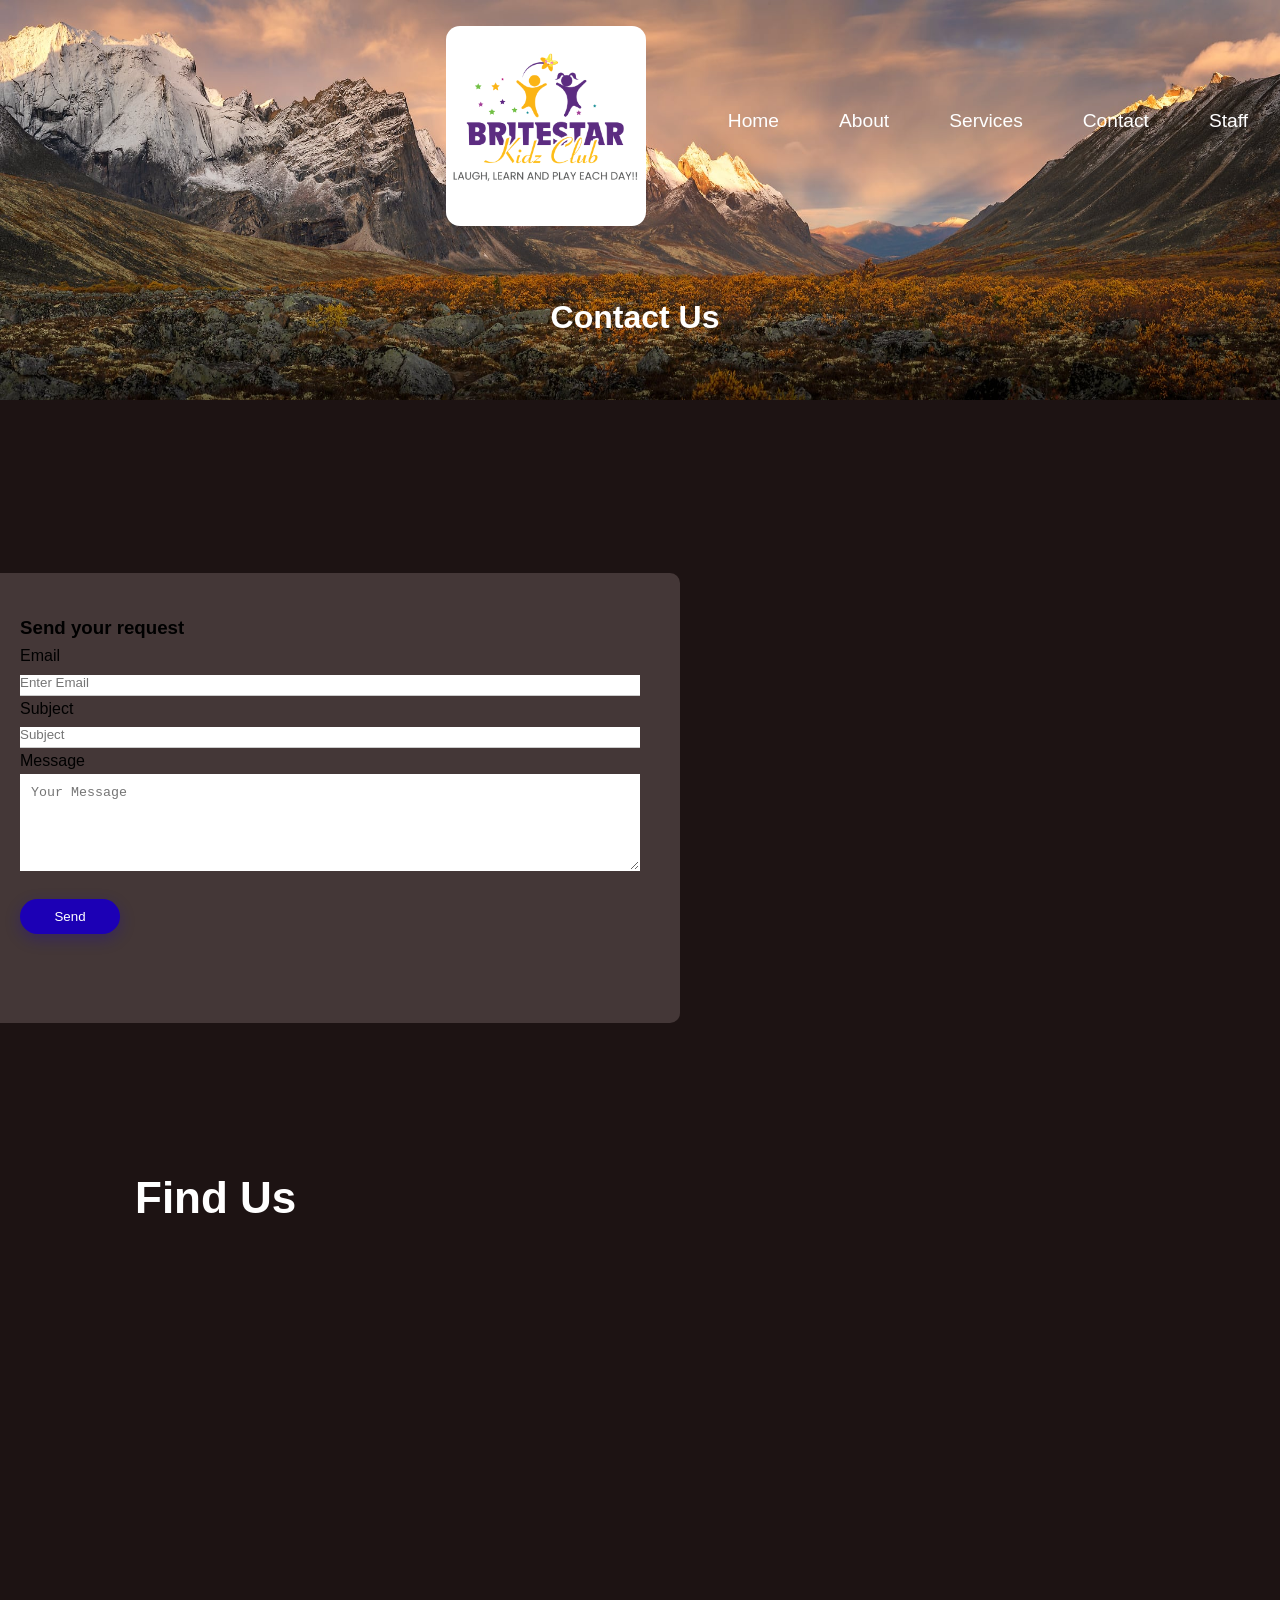
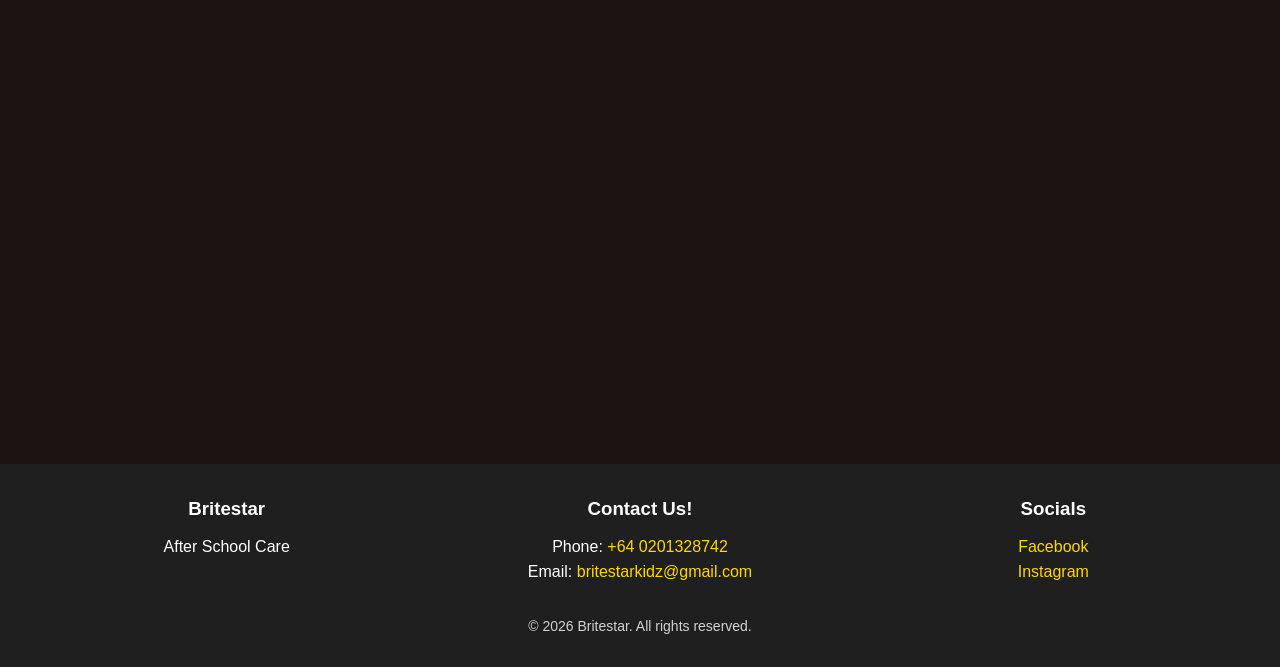
==== commit fdb13e39: "staff page is mostly fixed (sorry cam 😔💔)" ====
--- a/Contact.html
+++ b/Contact.html
@@ -184,7 +184,7 @@
 <header>
         <img src="epic-mountain-mural-wallpaper-photo-l.png" alt="Website banner image" class="top-banner">
 
-        <div class="logo-box">
+        <div class="logo-boxcontact">
  <a href="index.html">
         <img src="birght star (2).png" alt="britestarlogo" class="top-image">
       </div>
@@ -201,6 +201,21 @@
         }
         </style>
 
+  <style>
+
+        .logo-boxcontact {
+  background-color: white;
+  padding: 100px;
+  border-radius: 14px;
+  display: block;
+  width: fit-content;
+  margin: 10px auto;
+  position: relative;
+  left : 15%;
+}
+    </style>
+
+
         <nav class="navContactService">
             <a href="index.html">Home</a>
             <a href="index.html#about">About</a>
@@ -218,6 +233,15 @@
     
     </div>
 
+    <style>
+        .contact-page {
+            position: relative;
+            bottom: 100px;
+            right: 5px;
+        }
+    </style>
+    
+
     <div class="contact-container">
 
 
@@ -243,7 +267,13 @@
     </div>
     </div>
 
-
+<style>
+    .contact-container {
+        position: relative;
+        bottom: 300px;
+        right: 600px;
+    }
+</style>
 
 </html>
 
@@ -261,6 +291,14 @@
     
     </div>
     
+    <style>
+        .Find-Us {
+            position: relative;
+            bottom: 200px;
+            right: 5px;
+            color: white;
+        }
+    </style>
     
 
     
--- a/style.css
+++ b/style.css
@@ -231,8 +231,9 @@
 }
 
 .Find-Us iframe {
+  position: static;
   width: 100%;
-  height: 350px;
+  height: 550px;
   border-radius: 12px;
   display: block;
 }
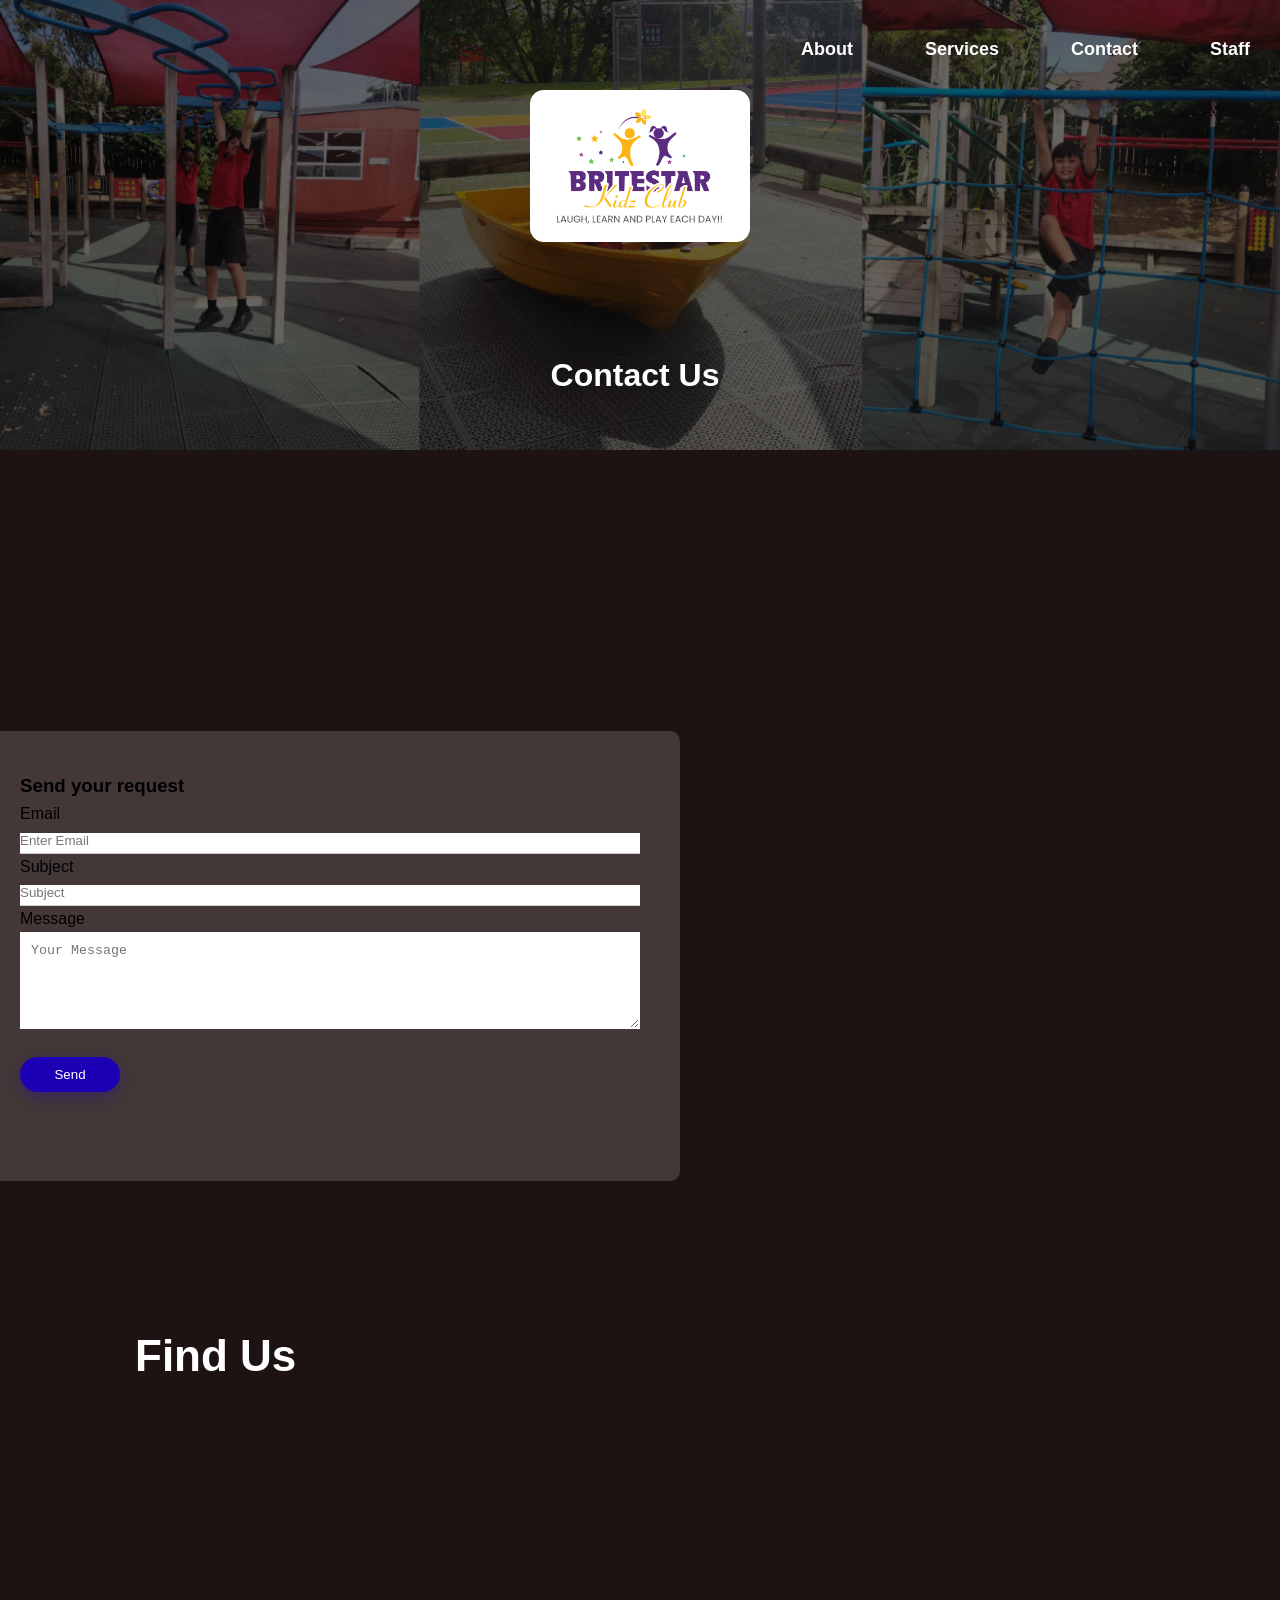
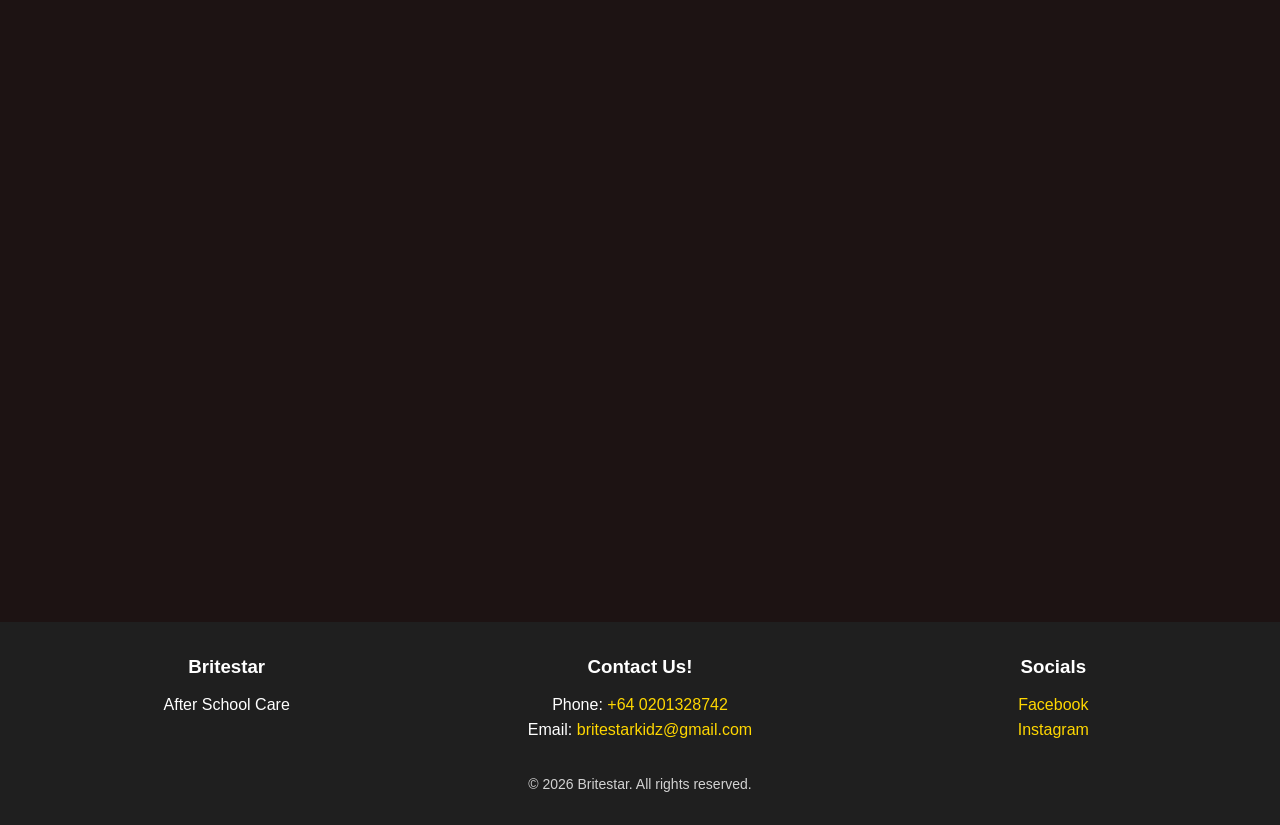
==== commit 0af5b4fe: "DESKTTOP IS DONE THANKSDG HDIUHDUISAGBUIHFILHFDIUHFAUD" ====
--- a/Contact.html
+++ b/Contact.html
@@ -181,51 +181,29 @@
 
 
 
-<header>
-        <img src="epic-mountain-mural-wallpaper-photo-l.png" alt="Website banner image" class="top-banner">
-
-        <div class="logo-boxcontact">
- <a href="index.html">
-        <img src="birght star (2).png" alt="britestarlogo" class="top-image">
-      </div>
-        </a>
-
-        <style>
-            .top-image {
-            position: absolute;
-            top: 20px;
-            left: 50%;
-            transform: translateX(-50%);
-            width: 200px;
-            height: auto;
-        }
-        </style>
-
-  <style>
-
-        .logo-boxcontact {
-  background-color: white;
-  padding: 100px;
-  border-radius: 14px;
-  display: block;
-  width: fit-content;
-  margin: 10px auto;
-  position: relative;
-  left : 15%;
-}
-    </style>
-
-
-        <nav class="navContactService">
-            <a href="index.html">Home</a>
-            <a href="index.html#about">About</a>
-            <a href="Services.html">Services</a>
-            <a href="Contact.html">Contact</a>
-            <a href="staff.html">Staff</a>
-        </nav>
-
-        
-    </header>
+        <header class="site-header">
+
+  <!-- Logo -->
+  <div class="logo-box">
+    <a href="index.html">
+      <img src="birght star (2).png" alt="Britestar logo">
+    </a>
+  </div>
+
+  <!-- Nav -->
+  <nav>
+    <a href="#about">About</a>
+    <a href="Services.html">Services</a>
+    <a href="Contact.html">Contact</a>
+    <a href="staff.html">Staff</a>
+  </nav>
+
+</header>
+
+
+
+
+
 
     <div class="contact-page">
 
@@ -236,7 +214,8 @@
     <style>
         .contact-page {
             position: relative;
-            bottom: 100px;
+            flex-wrap: wrap;
+            bottom: 200px;
             right: 5px;
         }
     </style>
--- a/style.css
+++ b/style.css
@@ -100,7 +100,9 @@
   width: 90%;
   max-width: 1200px;
   position: relative;
-  bottom: 120px;
+  display: flexbox;
+  justify-content: center;
+  bottom: 270px;
 }
 
 .about-inner {
@@ -154,8 +156,11 @@
 /* ---------- Services page boxes ---------- */
 
 
-.services-text-box {
-    background: #443737;
+/* Shared style */
+.services-text-box,
+.services-text-box2,
+.services-text-box3 {
+  background: #443737;
   border-radius: 40px;
   padding: 50px;
   width: 75%;
@@ -165,43 +170,23 @@
   line-height: 1.6;
   margin: 60px auto;
   text-align: center;
-  right: 400px;
-  top : 25px;
-  position: relative;
+}
+
+/* Alternate positioning (desktop only) */
+.services-text-box {
+  margin-right: auto;
+  margin-left: 0;
 }
 
 .services-text-box2 {
-    background: #443737;
-  border-radius: 40px;
-  padding: 50px;
-  width: 75%;
-  max-width: 950px;
-  color: #ffffff;
-  font-size: 22px;
-  line-height: 1.6;
-  margin: 60px auto;
-  text-align: center;
-  left: 400px;
-  top : 25px;
-  position: relative;
+  margin-left: auto;
+  margin-right: 0;  
 }
 
 .services-text-box3 {
-    background: #443737;
-  border-radius: 40px;
-  padding: 50px;
-  width: 75%;
-  max-width: 950px;
-  color: #ffffff;
-  font-size: 22px;
-  line-height: 1.6;
-  margin: 60px auto;
-  text-align: center;
- right: 400px;  
-  top : 25px;
-  position: relative;
-}
-
+  margin-right: auto;
+  margin-left: 0;
+}
 
 
 /* ---------- Contact page ---------- */
@@ -209,7 +194,17 @@
 .contacthead {
   color: #ffffff;
   text-align: center;
-  margin: 60px 0 30px;
+  display: flexbox;
+  flex-wrap: wrap;
+  justify-content: center;
+  margin: 20px 0 30px;
+}
+
+.contact-page {
+  display: flexbox;
+  flex-wrap: wrap;
+  justify-content: center;
+  
 }
 
 .space-for-contact {
@@ -242,7 +237,7 @@
 .Reviews {
   color: #ffffff;
   font-size: 22px;
-  margin: 60px 0 20px;
+  margin: 10px 0 10px;
   text-align: center;
 }
 
@@ -617,4 +612,142 @@
   .Find-Us iframe {
     height: 230px;
   }
+}
+
+
+
+
+
+
+
+
+/* =========================
+   HEADER (DESKTOP)
+========================= */
+
+  
+
+/* Logo box */
+.logo-box {
+  position: absolute;
+  top: -20px;
+  left: 30px;
+  background: white;
+  padding: 12px 20px;
+  border-radius: 12px;
+  display: inline-block;
+  margin-bottom: 10px;
+}
+
+/* Logo image */
+.logo-box img {
+  width: 180px;
+  max-width: 40vw; /* responsive scaling */
+  height: auto;
+}
+
+nav {
+  position: absolute;
+  top: 20px;
+  right: 30px;
+  display: flex;
+  gap: 40px;
+  z-index: 3;
+}
+
+nav a {
+  color: white;
+  text-decoration: none;
+  font-size: 18px;
+  font-weight: bold;
+}
+
+nav a:hover {
+  color: #ffd700;
+}
+
+
+/* =========================
+   FIX CLICKABLE HEADER LINKS
+========================= */
+
+.site-header {
+  position: relative;
+  width: 100%;
+  height: 450px;
+  background: 
+    linear-gradient(rgba(0,0,0,0.6), rgba(0,0,0,0.6)),
+    url("banner\ photo\ \(1\).png");
+  background-size: cover;
+  background-position: center;
+}
+
+/* Make sure nothing invisible blocks clicks */
+.site-header::before,
+.site-header::after,
+.top-banner {
+  pointer-events: none;
+}
+
+.logo-box {
+  position: absolute;
+  top: 80px;              /* move up/down as needed */
+  left: 50%;
+  transform: translateX(-50%);
+  
+  background: white;
+  padding: 12px 20px;
+  border-radius: 14px;
+
+  z-index: 3;
+}
+
+.logo-box a {
+  display: block;
+  position: relative;
+  z-index: 102;
+}
+
+.logo-box img {
+  width: 180px;
+  max-width: 40vw;
+  height: auto;
+  display: block;
+}
+
+.main-nav {
+  position: relative;
+  z-index: 103;
+  display: flex;
+  justify-content: center;
+  gap: 40px;
+  flex-wrap: wrap;
+}
+
+.main-nav a {
+  position: relative;
+  z-index: 104;
+  color: white;
+  text-decoration: none;
+  font-size: 18px;
+  font-weight: bold;
+  cursor: pointer;
+}
+
+.main-nav a:hover {
+  color: #ffd700;
+}
+
+@media (max-width: 768px) {
+  .logo-box img {
+    width: 130px;
+  }
+
+  .main-nav {
+    gap: 16px;
+  }
+
+  .main-nav a {
+    font-size: 16px;
+  }
 }
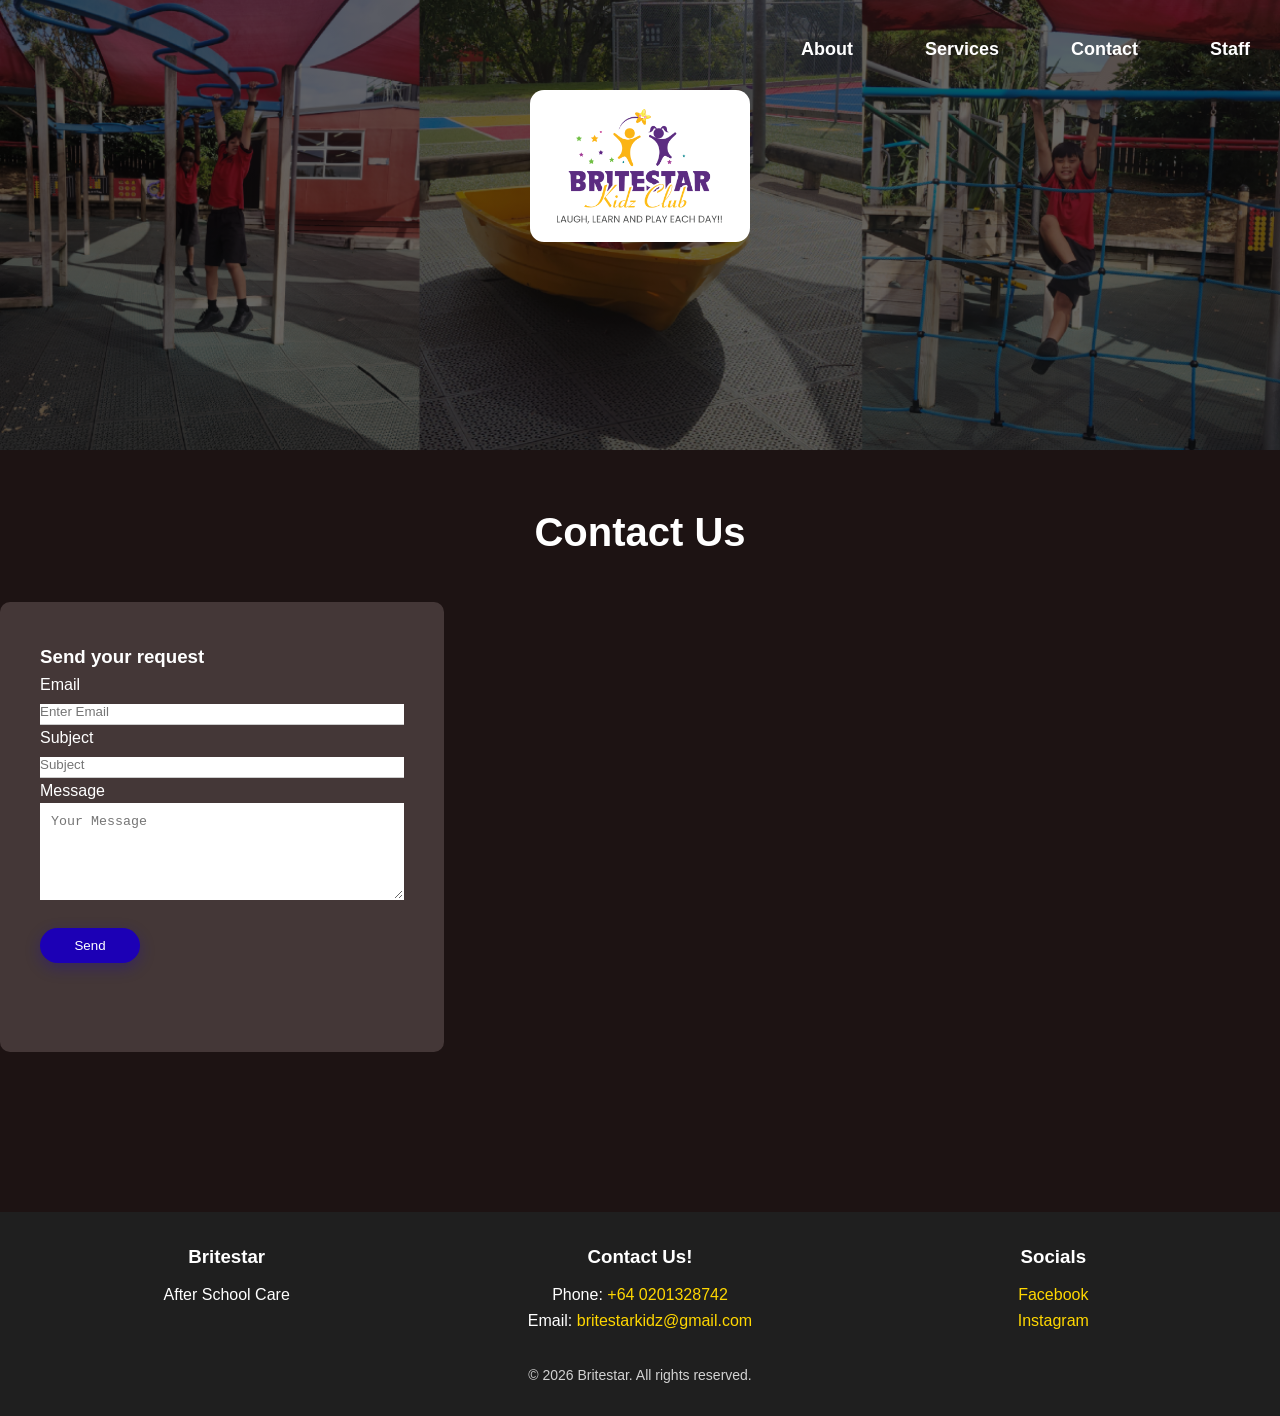
==== commit 95450a16: "contact page for desktop finished do not change anything i even got the header done" ====
--- a/Contact.html
+++ b/Contact.html
@@ -5,9 +5,110 @@
     <meta name="viewport" content="width=device-width, initial-scale=1.0">
     <title>Britestar  Contact</title>
     <link rel="stylesheet" href="style.css"> 
-
-
-
+</head>
+<body style="background-color: #1D1313;">
+    
+
+        <header class="site-header">
+
+  <!-- Logo -->
+  <div class="logo-box">
+    <a href="index.html">
+      <img src="birght star (2).png" alt="Britestar logo">
+    </a>
+  </div>
+
+  <!-- Nav -->
+  <nav>
+    <a href="#about">About</a>
+    <a href="Services.html">Services</a>
+    <a href="Contact.html">Contact</a>
+    <a href="staff.html">Staff</a>
+  </nav>
+
+</header>
+
+
+
+
+
+<body>
+
+
+
+
+
+    <div class="contact-page">
+
+        <h1 class="contact-us-header">Contact Us</h1>
+            <div class="find-us-header">
+            <h2>Find Us</h2>
+        </div>
+
+        <div class="contact-container">
+
+
+            <div class="contact-box">
+                <h3>Send your request</h3>
+                <form action="https://formspree.io/f/xkovlnnp" method="POST">
+
+                    <label>Email</label>
+                    <input type="email" name="email" placeholder="Enter Email" required>
+
+                    <label>Subject</label>
+                    <input type="text" name="subject" placeholder="Subject" required>
+
+                    <label>Message</label>
+                    <textarea name="message" rows="5" placeholder="Your Message" required></textarea>
+
+                    <button type="submit">Send</button>
+                    <input type="hidden" name="_next" value="https://yoursite.com/thankyou.html">
+
+                </form>
+
+
+            </div>
+
+                <iframe 
+                src="https://www.google.com/maps/d/u/0/embed?mid=17HtssL-H8oHuExB5t6m7CvY-0NHnSOU&ehbc=2E312F&noprof=1"
+                width="740" 
+                height="550"
+                style="border:0; border-radius: 12px;">
+                </iframe>
+
+        </div>
+    
+    </div>
+
+
+
+</html>
+
+
+<footer class="site-footer">
+  <div class="footer-inner">
+    <div class="footer-block">
+      <h3>Britestar</h3>
+      <p>After School Care</p>
+    </div>
+
+    <div class="footer-block">
+      <h3>Contact Us!</h3>
+      <p>Phone: <a href="tel:+64210000000">+64 0201328742</a></p>
+      <p>Email: <a href="mailto:britestarkidz@gmail.com">britestarkidz@gmail.com</a></p>
+    </div>
+
+    <div class="footer-block">
+      <h3>Socials</h3>
+      <a href="https://facebook.com" target="_blank">Facebook</a><br>
+      <a href="https://www.instagram.com/instagram/" target="_blank">Instagram</a>
+    </div>
+  </div>
+
+  <p class="footer-bottom">© 2026 Britestar. All rights reserved.</p>
+</footer>
+
+</body>
     <style>
         * {
             margin: 0;
@@ -20,7 +121,9 @@
             font-family: Arial, sans-serif;
             line-height: 1.6;
         }
-
+        .main{
+            padding: 1px;
+        }
         
         .top-banner {
             position: absolute;
@@ -53,15 +156,15 @@
     
         /*contact us box*/
         .contact-page {
-            padding: 80px 10%;
             color: white;
+            height: -100px;
         }
 
         .contact-container {
+            width: auto;
             display: flex;
-            justify-content: right;
-            align-items: flex-start;
-            gap: 60px;
+            gap: 400px;
+
         }
 
         .contact-box {
@@ -73,6 +176,7 @@
             position: relative;
             z-index: 5;
             height: 450px;
+
         }
         input{
             width: 100%;
@@ -109,9 +213,7 @@
         flex-basis: 45%;
 
         }
-        h1{
-            margin-bottom: 320px;
-        }
+
 
         .contact-info{
             margin-top: -550px;
@@ -173,138 +275,4 @@
 }
 
 
-    </style>
-</head>
-
-<body class="contact-page-body">
-
-
-
-
-        <header class="site-header">
-
-  <!-- Logo -->
-  <div class="logo-box">
-    <a href="index.html">
-      <img src="birght star (2).png" alt="Britestar logo">
-    </a>
-  </div>
-
-  <!-- Nav -->
-  <nav>
-    <a href="#about">About</a>
-    <a href="Services.html">Services</a>
-    <a href="Contact.html">Contact</a>
-    <a href="staff.html">Staff</a>
-  </nav>
-
-</header>
-
-
-
-
-
-
-    <div class="contact-page">
-
-    <h1>Contact Us</h1>
-    
-    </div>
-
-    <style>
-        .contact-page {
-            position: relative;
-            flex-wrap: wrap;
-            bottom: 200px;
-            right: 5px;
-        }
-    </style>
-    
-
-    <div class="contact-container">
-
-
-        <div class="contact-box">
-            <h3>Send your request</h3>
-            <form action="https://formspree.io/f/xkovlnnp" method="POST">
-
-                <label>Email</label>
-                <input type="email" name="email" placeholder="Enter Email" required>
-
-                <label>Subject</label>
-                <input type="text" name="subject" placeholder="Subject" required>
-
-                <label>Message</label>
-                <textarea name="message" rows="5" placeholder="Your Message" required></textarea>
-
-                <button type="submit">Send</button>
-                <input type="hidden" name="_next" value="https://yoursite.com/thankyou.html">
-
-            </form>
-        </div>
-
-    </div>
-    </div>
-
-<style>
-    .contact-container {
-        position: relative;
-        bottom: 300px;
-        right: 600px;
-    }
-</style>
-
-</html>
-
-
-<main>
-    <div class="Find-Us">
-
-<h1>Find Us</h1>
-<iframe 
-        src="https://www.google.com/maps/d/u/0/embed?mid=17HtssL-H8oHuExB5t6m7CvY-0NHnSOU&ehbc=2E312F&noprof=1"
-        width="740" 
-        height="550"
-        style="border:0; border-radius: 12px;">
-    </iframe>
-    
-    </div>
-    
-    <style>
-        .Find-Us {
-            position: relative;
-            bottom: 200px;
-            right: 5px;
-            color: white;
-        }
-    </style>
-    
-
-    
-    
-</main>
-
-<footer class="site-footer">
-  <div class="footer-inner">
-    <div class="footer-block">
-      <h3>Britestar</h3>
-      <p>After School Care</p>
-    </div>
-
-    <div class="footer-block">
-      <h3>Contact Us!</h3>
-      <p>Phone: <a href="tel:+64210000000">+64 0201328742</a></p>
-      <p>Email: <a href="mailto:britestarkidz@gmail.com">britestarkidz@gmail.com</a></p>
-    </div>
-
-    <div class="footer-block">
-      <h3>Socials</h3>
-      <a href="https://facebook.com" target="_blank">Facebook</a><br>
-      <a href="https://www.instagram.com/instagram/" target="_blank">Instagram</a>
-    </div>
-  </div>
-
-  <p class="footer-bottom">© 2026 Britestar. All rights reserved.</p>
-</footer>
-
-</body>
+    </style>
--- a/style.css
+++ b/style.css
@@ -190,48 +190,27 @@
 
 
 /* ---------- Contact page ---------- */
-.contact-page,
-.contacthead {
-  color: #ffffff;
-  text-align: center;
-  display: flexbox;
-  flex-wrap: wrap;
-  justify-content: center;
-  margin: 20px 0 30px;
-}
-
-.contact-page {
-  display: flexbox;
-  flex-wrap: wrap;
-  justify-content: center;
+
+
+
+.contact-us-header{
+  text-align: center;
+  padding-top: 50px;
+  font-size: 40px;
+}
+
+.find-us-header{
+  text-align: right;
+  width: 1510px;
   
 }
 
-.space-for-contact {
-  height: auto;
-}
-
-.Find-Us {
-  color: #ffffff;
-  font-size: 22px;
-  text-align: left;
-  width: 90%;
-  max-width: 1000px;
-  margin: 40px auto;
-}
-
-.Find-Us h1 {
-  margin-bottom: 20px;
-  text-align: left;
-}
-
-.Find-Us iframe {
-  position: static;
-  width: 100%;
+.contact-container iframe {
+  width: 740px;
   height: 550px;
-  border-radius: 12px;
-  display: block;
-}
+  margin-right: 1px;
+}
+
 
 /* ---------- Testimonials ---------- */
 .Reviews {
@@ -750,4 +729,134 @@
   .main-nav a {
     font-size: 16px;
   }
-}+<<<<<<< HEAD
+
+  
+  .top-banner {
+    position: absolute !important;
+    top: 0 !important;
+    left: 50% !important;
+    transform: translateX(-50%) !important;
+    width: 100% !important;
+    height: 240px !important;
+    object-fit: cover !important;
+    z-index: -1 !important;
+  }
+
+ 
+  .top-image {
+    position: static !important;
+    width: 150px !important;
+    height: auto !important;
+    margin: 6px auto 0 !important;
+    display: block !important;
+  }
+
+  
+  nav {
+    position: static !important;
+    top: auto !important;
+    width: 100% !important;
+    display: flex !important;
+    flex-wrap: wrap !important;
+    justify-content: center !important;
+    gap: 16px !important;
+    font-size: 16px !important;
+    margin: 6px 0 0 !important;
+    padding: 0 14px !important;
+  }
+
+  nav a {
+    margin-left: 0 !important;
+    padding: 0 !important;
+    border: 0 !important;
+    border-radius: 0 !important;
+    background: transparent !important;
+    text-decoration: none !important;
+  }
+
+
+  .hero {
+    padding: 4rem 1rem !important;
+  }
+
+ 
+
+  
+  .Find-Us {
+    bottom: 0 !important;
+    top: 0 !important;
+    padding: 0 16px;
+    text-align: left !important;
+  }
+
+  .Find-Us iframe {
+    width: 100% !important;
+    max-width: 740px;
+    height: 320px !important;
+    display: block;
+  }
+
+  .footer,
+  .site-footer {
+    position: static !important;
+    top: auto !important;
+  }
+
+  .footer-inner {
+    flex-direction: column !important;
+    align-items: center !important;
+    gap: 18px !important;
+    text-align: center !important;
+  }
+
+  .footer-block {
+    width: 100% !important;
+    max-width: 520px;
+  }
+
+  .footer-block:nth-child(2) {
+    margin-left: 0 !important;
+  }
+
+
+  .btn {
+    top: 0 !important;
+  }
+
+  .services-button {
+    top: 0 !important;
+  }
+
+  .carousel{
+    max-height: 200px;
+    bottom: 350px;
+    margin-top: 50px;
+  }
+  .Services-text{
+    font-size: 15px;
+    color: #ffffff;
+  }
+  .Services-panel{
+    top: 00px;
+  }
+
+  .idk{
+    height: 500px;
+  }
+
+}
+
+@media (max-width: 480px) {
+  .about-left h2 { font-size: 30px !important; }
+  .about-lead { font-size: 16px !important; }
+
+  .testimonial-section { padding: 60px 14px 40px !important; }
+  .testimonial-card { padding: 26px 16px !important; }
+
+  .Find-Us iframe { height: 260px !important; }
+}
+
+=======
+}
+>>>>>>> bed8f3e99dd4a2e189ac042006b15308fb360bbd
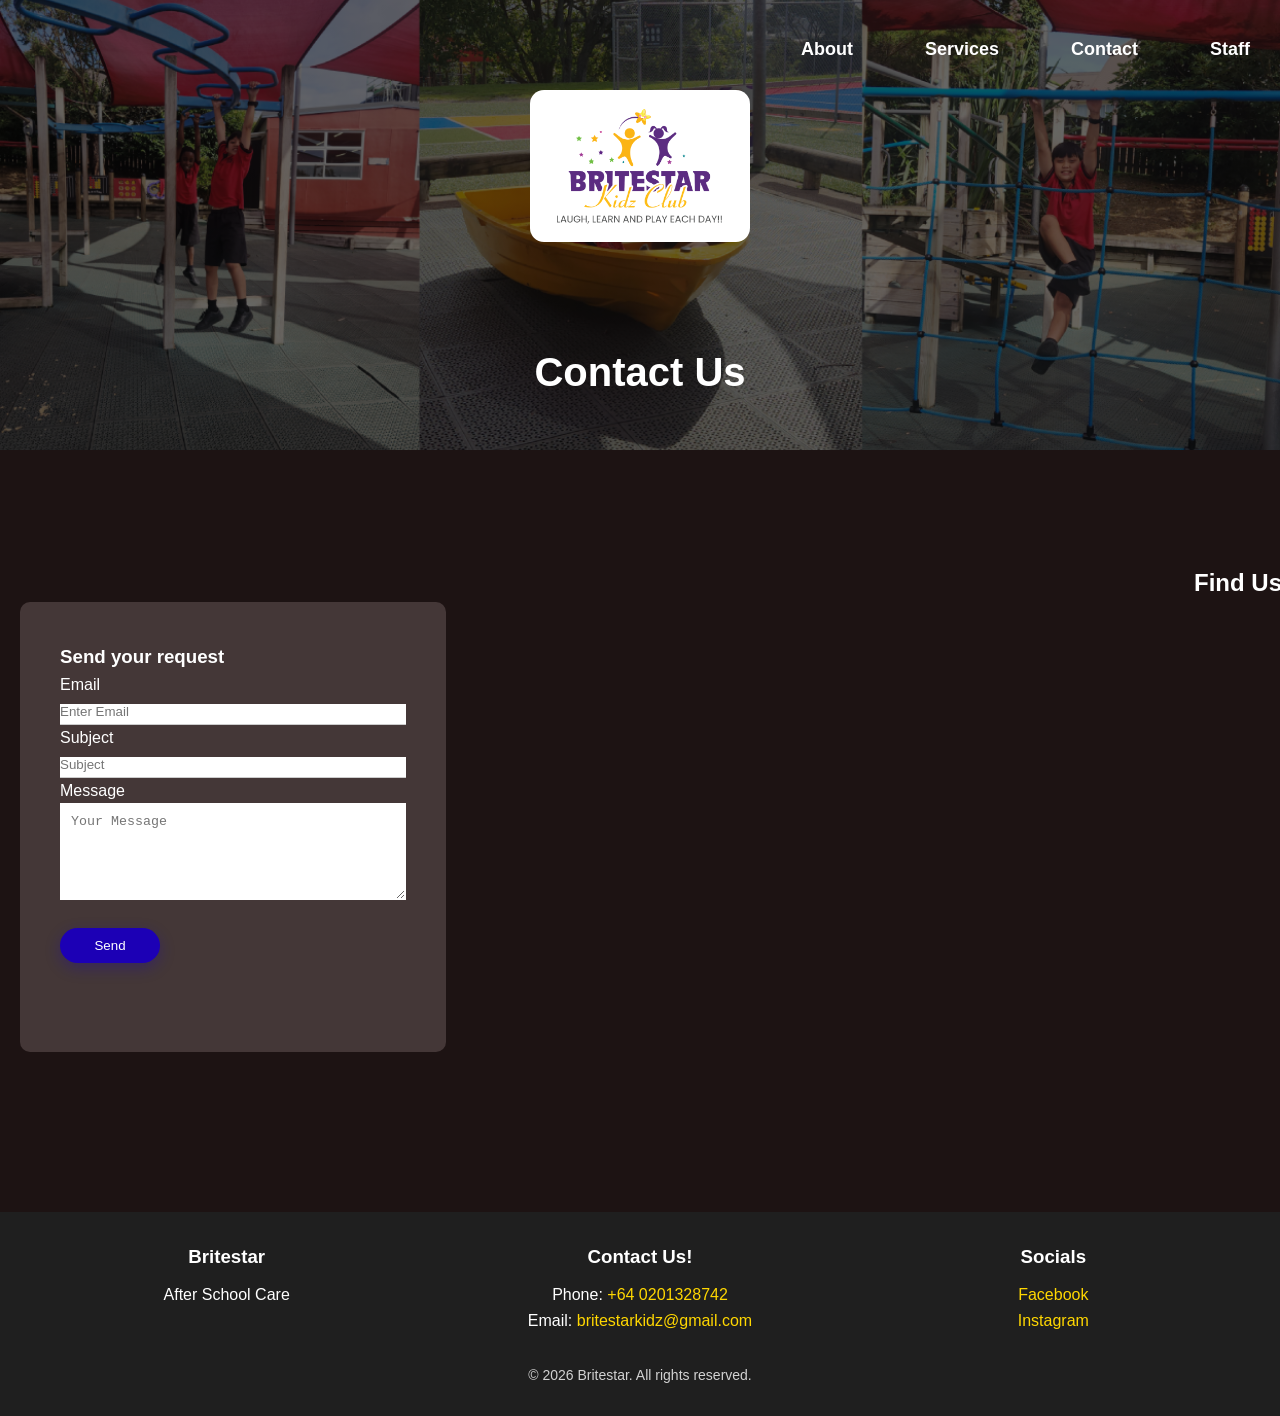
==== commit 0d18864c: "final push finished thank you" ====
--- a/Contact.html
+++ b/Contact.html
@@ -20,7 +20,7 @@
 
   <!-- Nav -->
   <nav>
-    <a href="#about">About</a>
+    <a href="index.html#about">About</a>
     <a href="Services.html">Services</a>
     <a href="Contact.html">Contact</a>
     <a href="staff.html">Staff</a>
@@ -41,9 +41,11 @@
     <div class="contact-page">
 
         <h1 class="contact-us-header">Contact Us</h1>
+
             <div class="find-us-header">
-            <h2>Find Us</h2>
+            <h2>Find Us!</h2>
         </div>
+
 
         <div class="contact-container">
 
@@ -153,6 +155,11 @@
             color: #ffd700;
         }
 
+        .find-us-header{
+            right: 220px;
+            position: relative;
+
+        }
     
         /*contact us box*/
         .contact-page {
@@ -164,13 +171,22 @@
             width: auto;
             display: flex;
             gap: 400px;
-
+            padding-left: 20px;
+            padding-right: 20px;
+
+        }
+
+        .contact-us-header {
+            text-align: center;
+            position: relative;
+            bottom: 160px;
         }
 
         .contact-box {
 
             background: #443737;
             padding: 40px;
+            
             border-radius: 10px;
             width: 700px;
             position: relative;
@@ -239,6 +255,7 @@
         width: 90%;
         height: 300px;
         display: block;
+        padding-left: 20px;
         margin: 0 auto;
     }
 
--- a/style.css
+++ b/style.css
@@ -189,6 +189,42 @@
 }
 
 
+.photo1forservice
+{
+  max-height: 50px;
+  max-width: 600px;
+  position: relative;
+  left: 900px;
+  bottom: 350px;
+  padding-left: 20px;
+  padding: 70px 60px;
+  border-radius: 30px;
+}
+
+.photo2forservice
+{
+  max-height: 50px;
+  max-width: 600px;
+  position: relative;
+  right: 650px;
+  bottom: 350px;
+  padding-right: 20px;
+  border-radius: 28px;
+  padding: 70px 60px;
+}
+
+
+.photo3forservice
+{
+  max-height: 50px;
+  max-width: 600px;
+  position: relative;
+  left: 900px;
+  bottom: 350px;
+  padding-left: 20px;
+  padding: 70px 60px;
+}
+
 /* ---------- Contact page ---------- */
 
 
@@ -445,6 +481,18 @@
     padding: 50px 20px;
     text-align: center;
   }
+  .header-index{
+    text-align: center;
+    margin-top: 25px;
+    color: rgb(255, 255, 255);
+  }
+  
+  .index-para{
+    text-align: center;
+    margin-top: 20px;
+    color: rgb(255, 255, 255);
+    font-size: 18px;
+  }
 
   .about-panel,
   .Services-panel,
@@ -458,6 +506,7 @@
     font-size: 17px;
   }
 
+
   .about-inner {
     grid-template-columns: 1fr;
     gap: 25px;
@@ -729,7 +778,6 @@
   .main-nav a {
     font-size: 16px;
   }
-<<<<<<< HEAD
 
   
   .top-banner {
@@ -857,6 +905,4 @@
   .Find-Us iframe { height: 260px !important; }
 }
 
-=======
-}
->>>>>>> bed8f3e99dd4a2e189ac042006b15308fb360bbd
+
